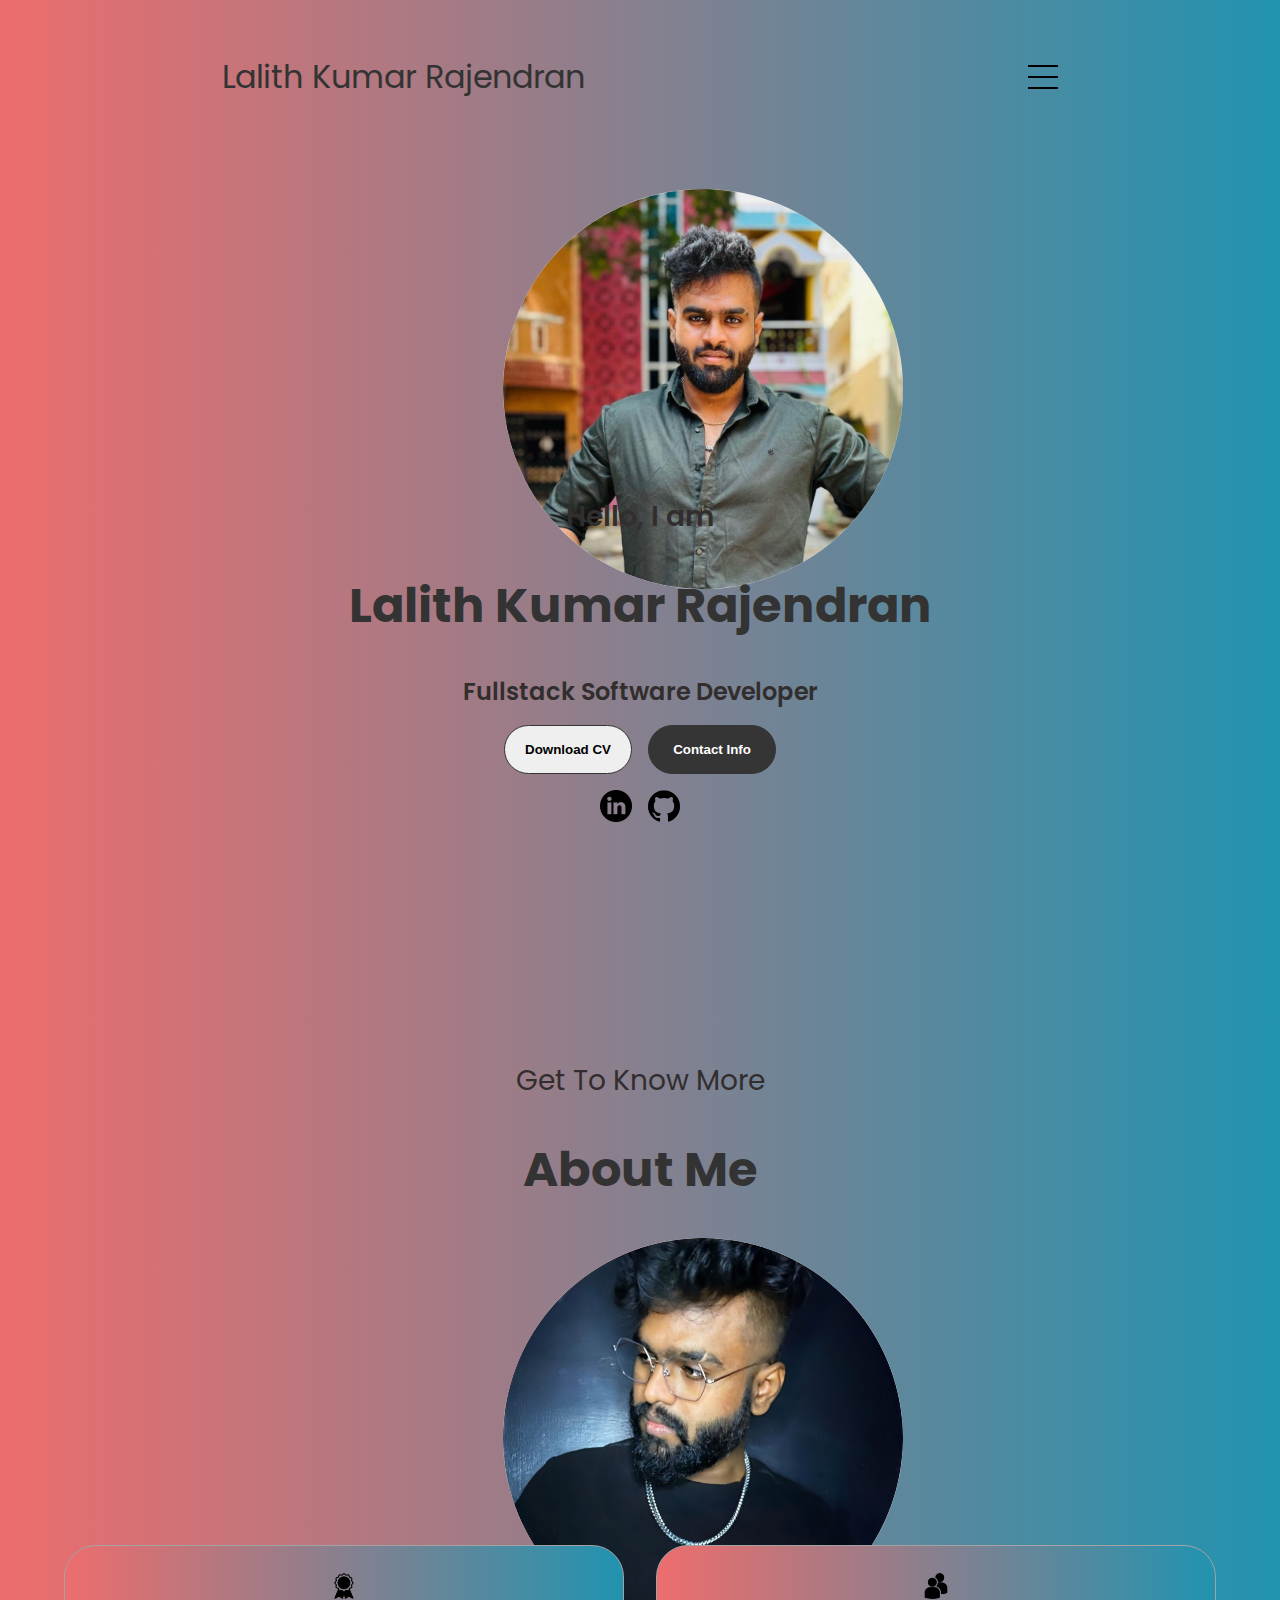
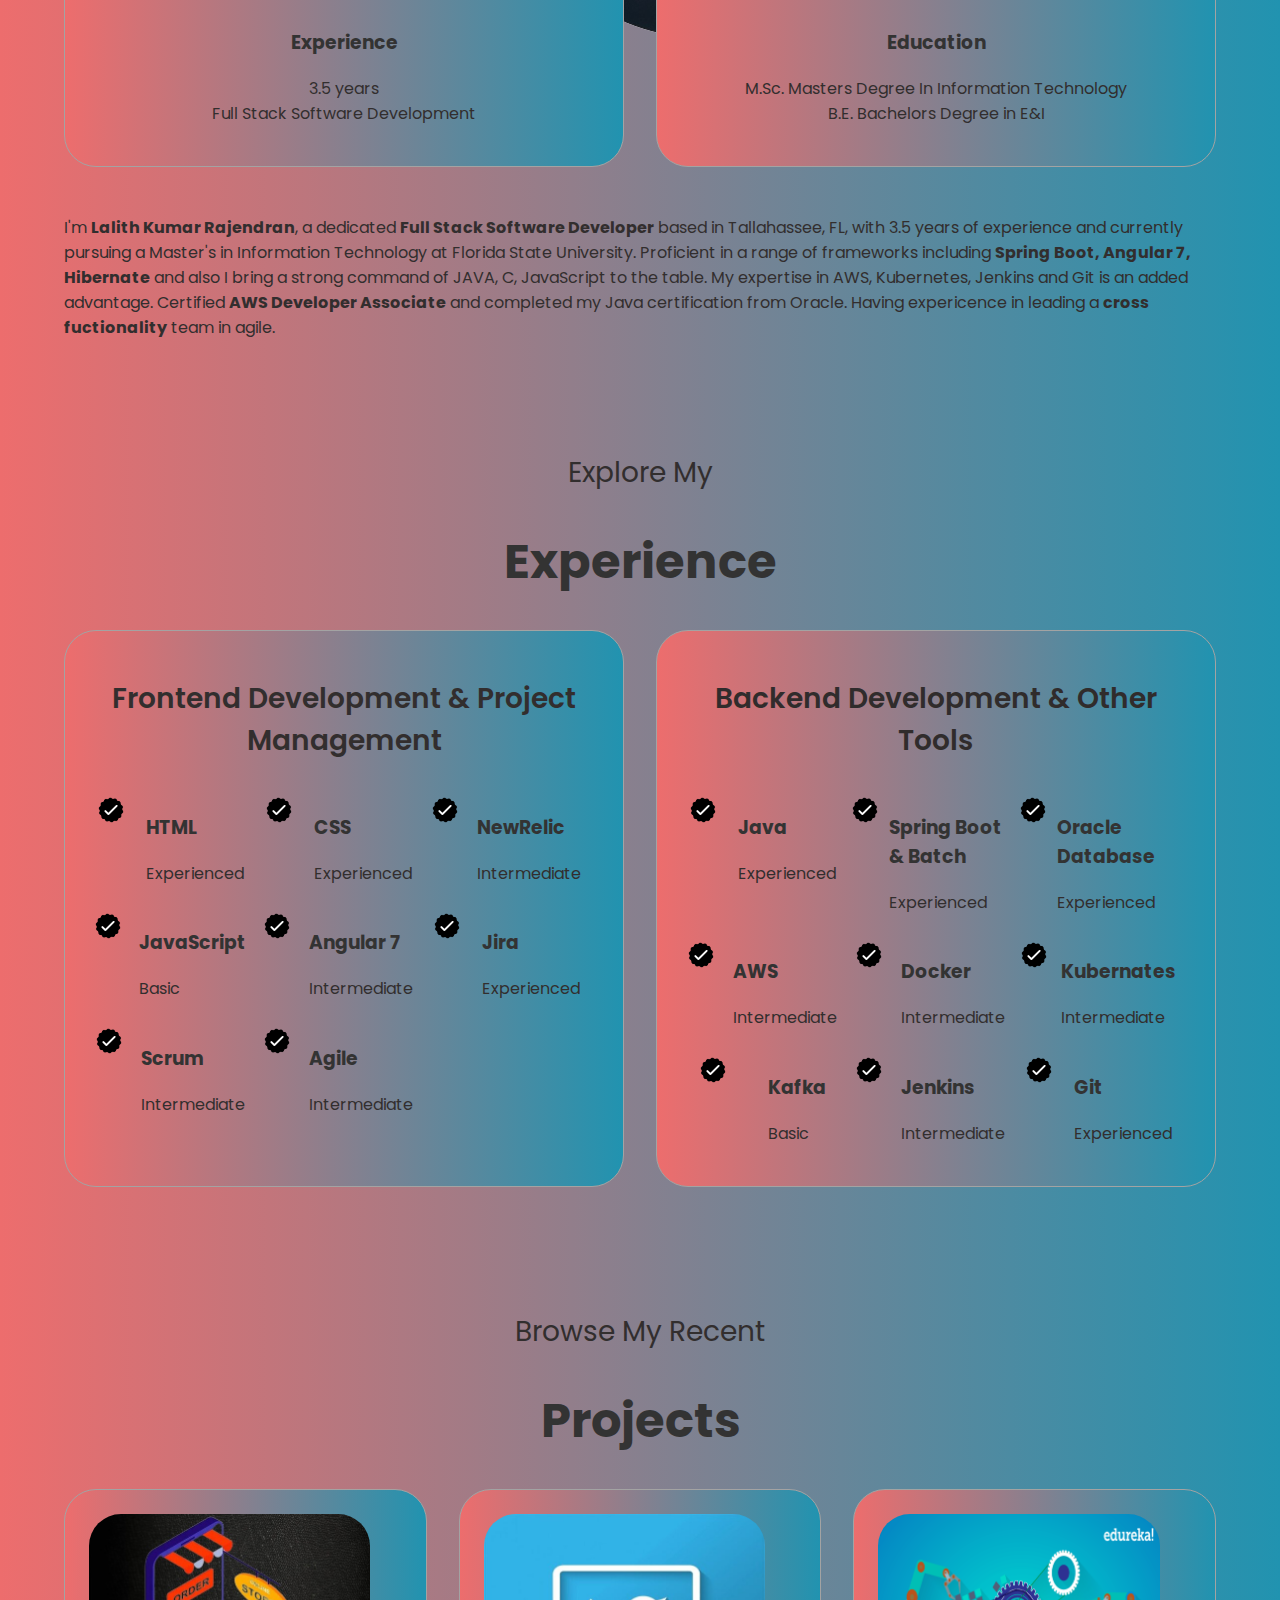
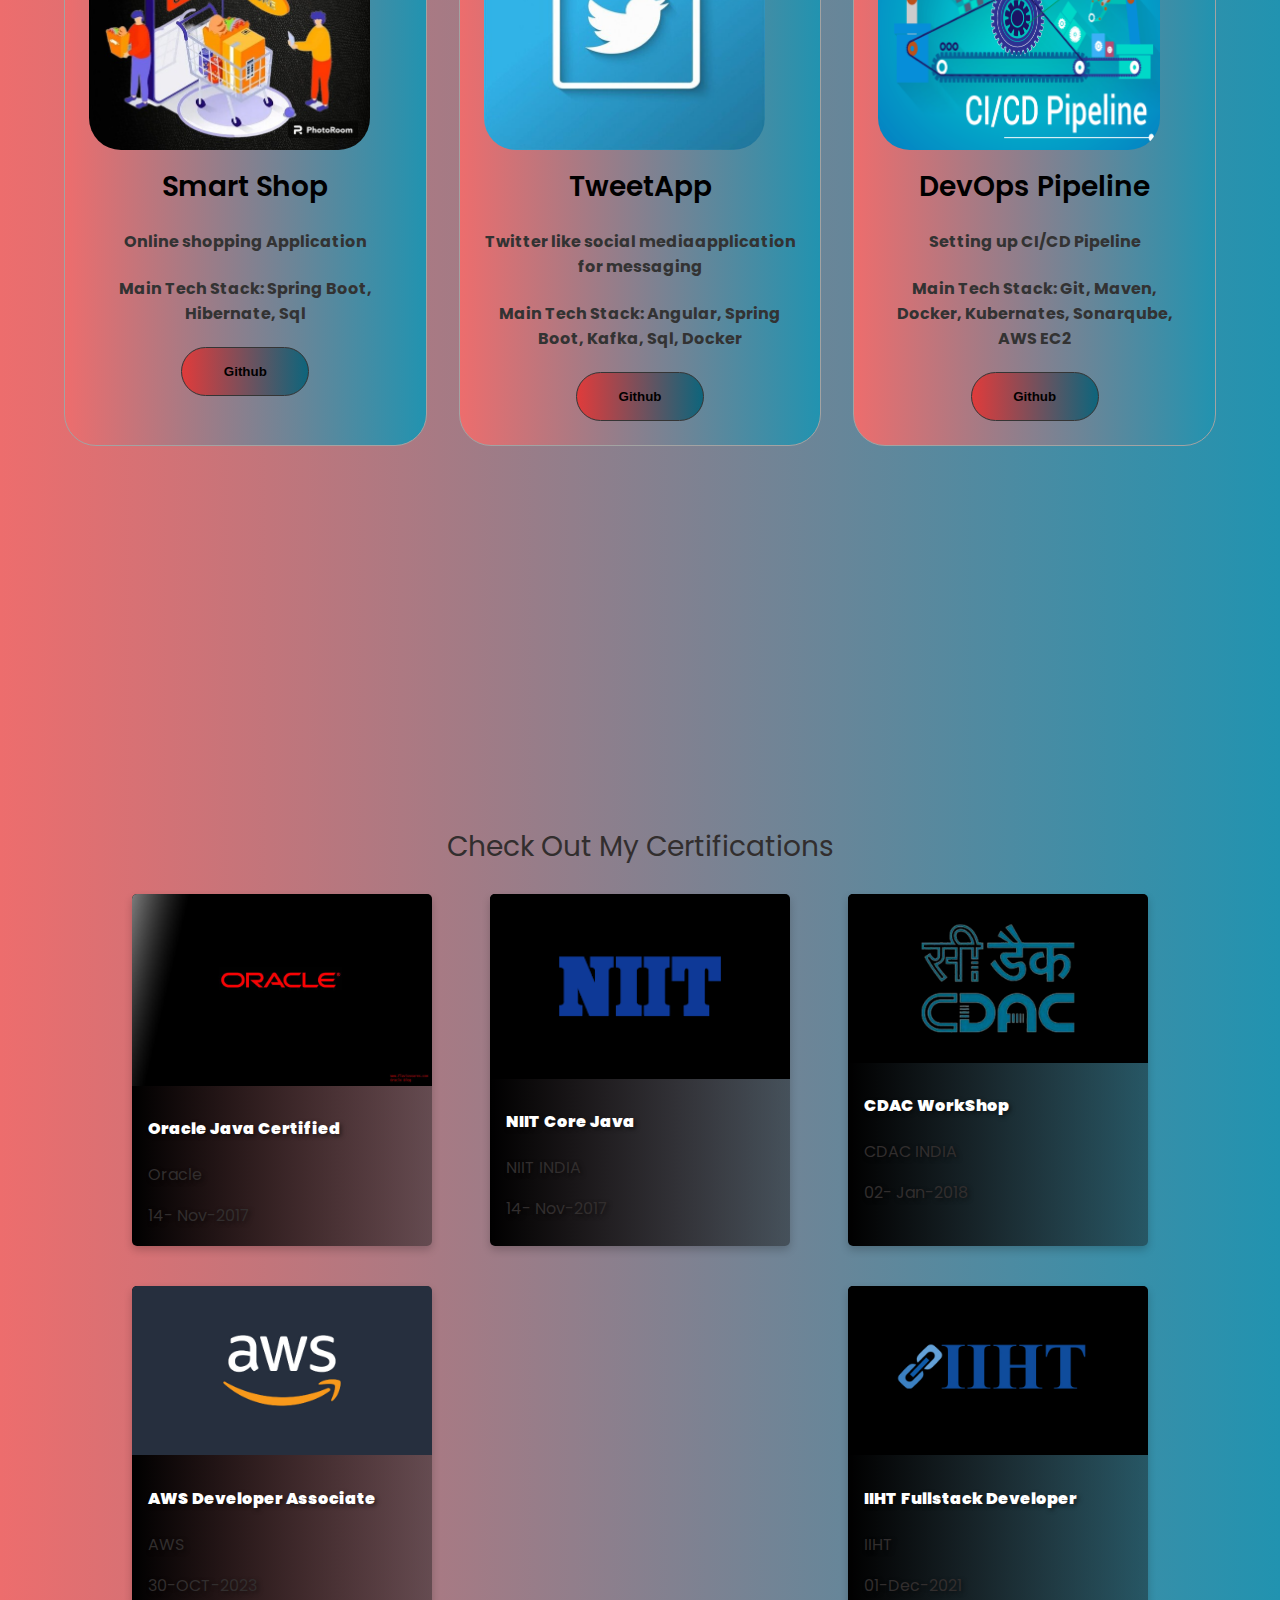
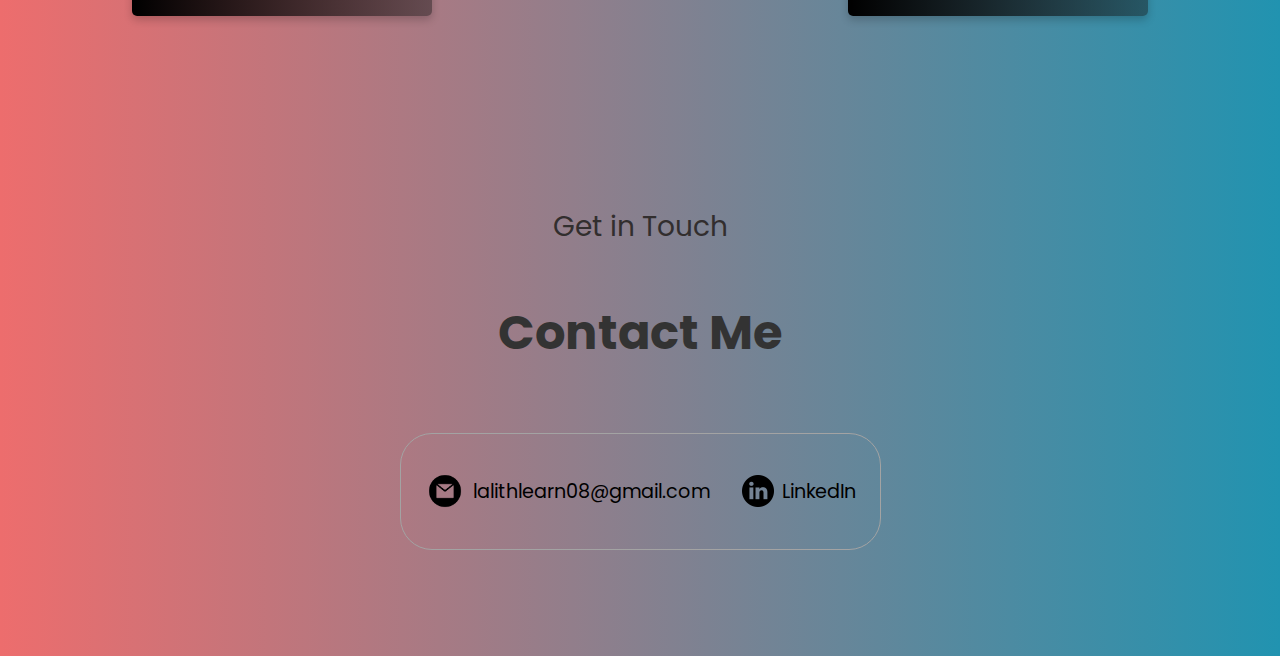
==== index.html @ b8e405c7 "first commit" ====
<!DOCTYPE html>
<html lang="en">
<head>
    <link rel="stylesheet" href="style.css">
  <meta charset="UTF-8">
  <meta name="viewport" content="width=device-width, initial-scale=1.0">
  <title>My Portfolio</title>
</head>
<body>
  <div id="loading-overlay">
    <div class="loading-spinner"></div>
    <p>Loading Portfolio...</p>
  </div>
  <nav id="desktop-nav">
    <div class="logo">Lalith Kumar Rajendran</div>
    <div>
      <ul class="nav-links">
        <li><a href="#about">About</a></li>
        <li><a href="#experience">Experience</a></li>
        <li><a href="#projects">Projects</a></li>
        <li><a href="#contact">Contact</a></li>
        <li><a href="certification.html">Certification</a></li>
      </ul>
    </div>
  </nav>
  <nav id="hamburger-nav">
    <div class="logo">Lalith Kumar Rajendran</div>
    <div class="hamburger-menu">
      <div class="hamburger-icon">
        <span></span>
        <span></span>
        <span></span>
      </div>
      <div class="menu-links">
        <li><a href="#about">About</a></li>
        <li><a href="#experience">Experience</a></li>
        <li><a href="#projects">Projects</a></li>
        <li><a href="#contact">Contact</a></li>
      </div>
    </div>
  </nav>
<section id="profile">
  <div class = "section__pic-container">
    <img class = img-circle src="./assets/lalithpic.jpg" alt = "lalith Kumar Rajendran profile"/>

  </div>
  <div class=" section__text">
    <p class ="section__text__p1"> Hello, I am</p>
    <h1 class ="title">Lalith Kumar Rajendran</h1>
    <p class ="section__text__p2"> Fullstack Software Developer</p>
    <div class= "btn-container">
      <button class = "btn btn-color-2" onclick = "window.open('./assets/LalithKumar_Rajendran_Resume.pdf')">Download CV</button>
      <button class = "btn btn-color-1" onclick = "location.href='./#contact'">Contact Info</button>
    </div>
    <div id = "social-container">
      <img src = "./assets/linkedin.png" alt = "My LinkedIn Profile" class ="icon" onclick = 
      "location.href= 'https://linkedin.com/in/lalith-kumar-rajendran-290351125'"/>
      <img src = "./assets/github.png" alt = "My GitHub Profile" class ="icon" onclick = 
      "location.href= 'https://github.com/lalith425'"/>

    </div>
  </div>
</section>
<section id="about">
  <p class="section__text__p1">Get To Know More</p>
  <h1 class="title">About Me</h1>
  <div class="section-container">
    <div class="section__pic-container">
      <img class = img-circle
        src="./assets/Lalithpictwo.jpg"
        alt="Profile picture"
        class="about-pic"
      />
    </div>
    <div class="about-details-container">
      <div class="about-containers">
        <div class="details-container">
          <img
            src="./assets/experience.png"
            alt="Experience icon"
            class="icon"
          />
          <h3>Experience</h3>
          <p>3.5 years <br />Full Stack Software Development</p>
        </div>
        <div class="details-container">
          <img
            src="./assets/education.png"
            alt="Education icon"
            class="icon"
          />
          <h3>Education</h3>
          <p>M.Sc. Masters Degree In Information Technology<br />B.E. Bachelors Degree in E&I</p>
        </div>
      </div>
      <div class="text-container">
        <p>
          I'm <b>Lalith Kumar Rajendran</b>, a dedicated <b>Full Stack Software Developer</b> based in Tallahassee, 
          FL, with 3.5 years of experience and currently pursuing a 
          Master's in Information Technology at Florida State University.
           Proficient in a range of frameworks including 
           <b>Spring Boot, Angular 7, Hibernate</b> and also I bring a strong command of JAVA, C, JavaScript to the table. 
          My expertise in AWS, Kubernetes, Jenkins and Git is an added advantage. Certified <b>AWS Developer Associate</b>
           and completed my Java certification from Oracle. Having expericence in leading a <b>cross fuctionality</b> team in agile. 
        </p>
      </div>
    </div>
  </div>
  <img
    src="./assets/arrow.png"
    alt="Arrow icon"
    class="icon arrow"
  />
</section>

<section id="experience">
  <p class="section__text__p1">Explore My</p>
  <h1 class="title">Experience</h1>
  <div class="experience-details-container">
    <div class="about-containers">
      <div class="details-container">
        <h2 class="experience-sub-title" style=" color:rgb(50, 46, 46);">Frontend Development & Project Management</h2>
        <div class="article-container">
          <article>
            <img
              src="./assets/checkmark.png"
              alt="Experience icon"
              class="icon"
            />
            <div>
              <h3>HTML</h3>
              <p>Experienced</p>
            </div>
          </article>
          <article>
            <img
              src="./assets/checkmark.png"
              alt="Experience icon"
              class="icon"
            />
            <div>
              <h3>CSS</h3>
              <p>Experienced</p>
            </div>
          </article>
          <article>
            <img
              src="./assets/checkmark.png"
              alt="Experience icon"
              class="icon"
            />
            <div>
              <h3>NewRelic</h3>
              <p>Intermediate</p>
            </div>
          </article>
          <article>
            <img
              src="./assets/checkmark.png"
              alt="Experience icon"
              class="icon"
            />
            <div>
              <h3>JavaScript</h3>
              <p>Basic</p>
            </div>
          </article>
          <article>
            <img
              src="./assets/checkmark.png"
              alt="Experience icon"
              class="icon"
            />
            <div>
              <h3>Angular 7</h3>
              <p>Intermediate</p>
            </div>
          </article>
          <article>
            <img
              src="./assets/checkmark.png"
              alt="Experience icon"
              class="icon"
            />
            <div>
              <h3>Jira</h3>
              <p>Experienced</p>
            </div>
          </article>
          <article>
            <img
              src="./assets/checkmark.png"
              alt="Experience icon"
              class="icon"
            />
            <div>
              <h3>Scrum</h3>
              <p>Intermediate</p>
            </div>
          </article>
          <article>
            <img
              src="./assets/checkmark.png"
              alt="Experience icon"
              class="icon"
            />
            <div>
              <h3>Agile</h3>
              <p>Intermediate</p>
            </div>
          </article>
        </div>
      </div>
      <div class="details-container">
        <h2 class="experience-sub-title" style="color: hsl(0, 4%, 18%)">Backend Development & Other Tools</h2>
        <div class="article-container">
          <article>
            <img
              src="./assets/checkmark.png"
              alt="Experience icon"
              class="icon"
            />
            <div>
              <h3>Java</h3>
              <p>Experienced</p>
            </div>
          </article>
          <article>
            <img
              src="./assets/checkmark.png"
              alt="Experience icon"
              class="icon"
            />
            <div>
              <h3>Spring Boot & Batch</h3>
              <p>Experienced</p>
            </div>
          </article>
          <article>
            <img
              src="./assets/checkmark.png"
              alt="Experience icon"
              class="icon"
            />
            <div>
              <h3>Oracle Database</h3>
              <p>Experienced</p>
            </div>
          </article>
          <article>
            <img
              src="./assets/checkmark.png"
              alt="Experience icon"
              class="icon"
            />
            <div>
              <h3>AWS</h3>
              <p>Intermediate</p>
            </div>
          </article>
          <article>
            <img
              src="./assets/checkmark.png"
              alt="Experience icon"
              class="icon"
            />
            <div>
              <h3>Docker</h3>
              <p>Intermediate</p>
            </div>
          </article>
          <article>
            <img
              src="./assets/checkmark.png"
              alt="Experience icon"
              class="icon"
            />
            <div>
              <h3>Kubernates</h3>
              <p>Intermediate</p>
            </div>
          </article>

          <article>
            <img
              src="./assets/checkmark.png"
              alt="Experience icon"
              class="icon"
            />
            <div>
              <h3>Kafka</h3>
              <p>Basic</p>
            </div>
          </article>

          <article>
            <img
              src="./assets/checkmark.png"
              alt="Experience icon"
              class="icon"
            />
            <div>
              <h3>Jenkins</h3>
              <p>Intermediate</p>
            </div>
          </article>
          <article>
            <img
              src="./assets/checkmark.png"
              alt="Experience icon"
              class="icon"
            />
            <div>
              <h3>Git</h3>
              <p>Experienced</p>
            </div>
          </article>
        </div>
      </div>

      
    </div>
  </div>
  <img
    src="./assets/arrow.png"
    alt="Arrow icon"
    class="icon arrow"
  />
</section>

<section id="projects">
  <p class="section__text__p1">Browse My Recent</p>
  <h1 class="title">Projects</h1>
  <div class="experience-details-container">
    <div class="about-containers">
      <div class="details-container color-container project-container">
        <div class="article-container">
          <img
            src="./assets/smartshop.jpg"
            alt="Project 1"
            class="project-img"
          />
        </div>
        <h2 class="experience-sub-title project-title">Smart Shop</h2>
        <h4>Online shopping Application</h4>
        <h4>Main Tech Stack: Spring Boot, Hibernate, Sql</h4>
        <div class="btn-container">
          <button
            class="btn btn-color-2 project-btn"
            onclick="location.href='https://github.com/lalith425/smart_shop/tree/main/smart_shop'"
          >
            Github
          </button>
  
        </div>
      </div>
      <div class="details-container color-container">
        <div class="article-container">
          <img
            src="./assets/tweetapp.jpg"
            alt="Project 2"
            class="project-img"
          />
        </div>
        <h2 class="experience-sub-title project-title">TweetApp</h2>
        <h4>Twitter like social mediaapplication for messaging</h4>
        <h4>Main Tech Stack: Angular, Spring Boot, Kafka, Sql, Docker</h4>
        <div class="btn-container">
          <button
            class="btn btn-color-2 project-btn"
            onclick="location.href='https://github.com/lalith425/tweet-app'"
          >
            Github
          </button>
        </div>
      </div>
      <div class="details-container color-container">
        <div class="article-container">
          <img
            src="./assets/Devops.png"
            alt="Project 3"
            class="project-img"
          />
        </div>
        <h2 class="experience-sub-title project-title">DevOps Pipeline</h2>
        <h4>Setting up CI/CD Pipeline</h4>
        <h4>Main Tech Stack: Git, Maven, Docker, Kubernates, Sonarqube, AWS EC2</h4>
        <div class="btn-container">
          <button
            class="btn btn-color-2 project-btn"
            onclick="location.href='https://github.com/lalith425/Devops-Pipeline'"
          >
            Github
          </button>
        </div>
      </div>
    </div>
  </div>
  <img
    src="./assets/arrow.png"
    alt="Arrow icon"
    class="icon arrow"
    
  />
<section id="certification">
  <p class="section__text__p1">Check Out My Certifications</p>
  <title>Certifications </title>
  <div class="certification-container">
    <div class="card">
        <img src="./assets/oracle.jpg" alt="Oracle Certificate">
        <div class="container">
            <h4><b>Oracle Java Certified</b></h4>
            <p>Oracle</p>
            <p>14- Nov-2017</p>
        </div>
    </div>

    <div class="card">
        <img src="./assets/NIIT.png" alt="NIIT Certificate">
        <div class="container">
            <h4><b>NIIT Core Java</b></h4>
            <p>NIIT INDIA</p>
            <p>14- Nov-2017</p>
        </div>
    </div>

    <div class="card">
        <img src="./assets/cdac.jpg" alt="CDAC Certificate">
        <div class="container">
       
          <h4><b>CDAC WorkShop</b></h4>
            <p>CDAC INDIA</p>
            <p>02- Jan-2018</p>
        </div>
    </div>


    <div class="card">
        <img src="./assets/aws.png" alt="AWS Certificate">
        <div class="container">
            <h4><b>AWS Developer Associate</b></h4>
            <p>AWS</p>
            <p>30-OCT-2023</p>
        </div>
    </div>

    <div class="card">
        <img src="./assets/iiht.jpg" alt="IIHT Certificate">
        <div class="container">
            <h4><b>IIHT Fullstack Developer</b></h4>
            <p>IIHT</p>
            <p>01-Dec-2021</p>
        </div>
    </div>
</div>

</section>

</section>
<section id="contact">
  <h1></h1>
  <p class="section__text__p1">Get in Touch</p>
  <h1 class="title">Contact Me</h1>
  <div class="contact-info-upper-container">
    <div class="contact-info-container">
      <img
        src="./assets/email.png"
        alt="Email icon"
        class="icon contact-icon email-icon"
      />
      <p><a href="mailto:examplemail@gmail.com">lalithlearn08@gmail.com</a></p>
    </div>
    <div class="contact-info-container">
      <img
        src="./assets/linkedin.png"
        alt="LinkedIn icon"
        class="icon contact-icon"
      />
      <p><a href="https://linkedin.com/in/lalith-kumar-rajendran-290351125">LinkedIn</a></p>
    </div>
  </div>
</section>
<footer>
  <nav>
    <div class="nav-links-container">
      <ul class="nav-links">
        <li><a href="#about">About</a></li>
        <li><a href="#experience">Experience</a></li>
        <li><a href="#projects">Projects</a></li>
        <li><a href="#contact">Contact</a></li>
      </ul>
    </div>
  </nav>
  <p>Copyright &#169; 2023 Lalith Kumar Rajendran. All Rights Reserved.</p>
</footer>
<script src="script.js"></script>
</body>
</html>
---- style.css ----
@import url('https://fonts.googleapis.com/css2?family=Poppins:ital,wght@0,300;0,400;0,500;0,600;1,500&display=swap');

body {
    margin:0;
    padding:0;
    font-family: 'Poppins', sans-serif;
    background: linear-gradient(to right, #ed6d6d, #2193b0); 
    color: #333; 
}

/* Loading overlay styles */
#loading-overlay {
  display: flex;
  align-items: center;
  justify-content: center;
  position: fixed;
  top: 0;
  left: 0;
  width: 100%;
  height: 100%;
  background: rgba(0, 0, 0, 0.8);
  color: white;
  font-size: 1.5rem;
  z-index: 1000;
  opacity: 0;
  visibility: hidden;
  transition: opacity 0.5s, visibility 0.5s;
}

.loading-spinner {
  border: 8px solid #fff;
  border-top: 8px solid transparent;
  border-radius: 50%;
  width: 50px;
  height: 50px;
  animation: spin 1s linear infinite;
}

@keyframes spin {
  0% { transform: rotate(0deg); }
  100% { transform: rotate(360deg); }
}

/* Fade-in animation for the loading overlay */
#loading-overlay.active {
  opacity: 1;
  visibility: visible;
}


html {
    scroll-behavior: smooth;
  }
  
  p {
    color: rgb(50, 46, 46);
  }
  
  /* TRANSITION */
  
  a,
  .btn {
    transition: all 300ms ease;
  }
  
  /* DESKTOP NAV */
  
  nav,
  .nav-links {
    display: flex;
    
  }
  
  nav {
    justify-content: space-around;
    align-items: center;
    height: 17vh;
  }
  
  .nav-links {
    gap: 2rem;
    list-style: none;
    font-size: 1.5rem;
  }
  
  a {
    color: black;
    text-decoration: none;
    text-decoration-color: white;
  }
  
  a:hover {
    color: grey;
    text-decoration: underline;
    text-underline-offset: 1rem;
    text-decoration-color: rgb(181, 181, 181);
  }
  
  .logo {
    font-size: 2rem;
  }
  
  .logo:hover {
    cursor: default;
  }
  
  /* HAMBURGER MENU */


  
  #hamburger-nav {
    display: none;
  }
  
  .hamburger-menu {
    position: relative;
    display: inline-block;
  }
  
  .hamburger-icon {
    display: flex;
    flex-direction: column;
    justify-content: space-between;
    height: 24px;
    width: 30px;
    cursor: pointer;
  }
  
  .hamburger-icon span {
    width: 100%;
    height: 2px;
    background-color: black;
    transition: all 0.3 ease-in-out;
  }
  
  .menu-links {
    position: absolute;
    top: 100%;
    right: 0;
    background-color: white;
    width: fit-content;
    max-height: 0;
    overflow: hidden;
    transition: all 0.3 ease-in-out;
  }
  
  .menu-links a {
    display: block;
    padding: 10px;
    text-align: center;
    font-size: 1.5rem;
    color: black;
    text-decoration: none;
    transition: all 0.3 ease-in-out;
  }
  
  .menu-links li {
    list-style: none;
  }
  
  .menu-links.open {
    max-height: 300px;
  }
  
  .hamburger-icon.open span:first-child {
    transform: rotate(45deg) translate(10px, 5px);
  }
  
  .hamburger-icon.open span:nth-child(2) {
    opacity: 0;
  }
  
  .hamburger-icon.open span:last-child {
    transform: rotate(-45deg) translate(10px, -5px);
  }
  
  .hamburger-icon span:first-child {
    transform: none;
  }
  
  .hamburger-icon span:first-child {
    opacity: 1;
  }
  
  .hamburger-icon span:first-child {
    transform: none;
  }

  @media screen and (max-width: 1200px) {
    #desktop-nav {
      display: none;
    }
    #hamburger-nav {
      display: flex;
    }
}


/* Section */

section{
    padding-top: 4vh;
    height: 96vh;
    margin: 0 10rem;
    box-sizing: border-box;
    min-height: fit-content;
}

.section-container{
    display: flex;
}

/* Profile Section */

#profile{
    display: flex;
    justify-content: center;
    gap: 5rem;
    height: 80vh;
}

.section__pic-container{
    display: flex;
    height: 400px;
    width: 400px;
    margin: auto 0;
}

.img-circle {
  border-radius: 50%; 
  width: 400px; 
  height: 400px; 
  object-fit: cover; 
}


.section__text{
    align-self: center;
    text-align: center;
}

.section__text p{
    font-weight: 600;
}

.section__text__p1{
    text-align: center;
}
.section__text__p1{
    font-size: 1.75rem;
    margin-bottom: 1rem;
}

.section__text__p2{
  font-size: 1.50rem;
  margin-bottom: 1rem;
}

.title{
    font-size: 3rem;
    text-align: center;

}

#social-container{
    display: flex;
    justify-content: center;
    margin-top: 1rem;
    gap:1rem
}


/* ICON */

.icon{
    cursor:pointer;
    height:2rem;
}

/* Buttons */

.btn-container{
    display: flex;
    justify-content: center;
    gap: 1rem;
}

.btn{
    font-weight: 600;
    transition: all 300ms ease;
    padding: 1rem;
    width: 8rem;
    border-radius: 2rem;
}

.btn-color-1,
.btn-color-2{
    border: rgb(53,53,53)0.1rem solid;

}

.btn-color-1:hover,
.btn-color-2:hover{
   cursor: pointer;

}


.btn-color-1,
.btn-color-2:hover{
   background: rgb(53,53,53);
   color: white;

}

.btn-color-1:hover{
    background: rgb(0.0.0);
}

.btn-color-2:hover{
    border: rgb(265, 265, 265) 0.1rem solid;
}

.btn-container{
    gap:1rem;
}


/* ABOUT SECTION */

#about {
  position: relative;
}

.about-containers {
  gap: 2rem;
  margin-bottom: 2rem;
  margin-top: 2rem;
}

.about-details-container {
  justify-content: center;
  flex-direction: column;
}

.about-containers,
.about-details-container {
  display: flex;
}

.about-pic {
  border-radius: 2rem;
}

.arrow {
  position: absolute;
  right: -5rem;
  bottom: 2.5rem;
}

.details-container {
  padding: 1.5rem;
  flex: 1;
  background: linear-gradient(to right, #ed6d6d, #2193b0); 
  border-radius: 2rem;
  border: rgb(53, 53, 53) 0.1rem solid;
  border-color: rgb(163, 163, 163);
  text-align: center;
}

.section-container {
  gap: 4rem;
  height: 80%;
}

.section__pic-container {
  height: 400px;
  width: 400px;
  margin: auto 0;
}

/* EXPERIENCE SECTION */

#experience {
  position: relative;
}

.experience-sub-title {
  color: rgb(85, 85, 85);
  font-weight: 600;
  font-size: 1.75rem;
  margin-bottom: 2rem;
}

.experience-details-container {
  display: flex;
  justify-content: center;
  flex-direction: column;
}

.article-container {
  display: flex;
  text-align: initial;
  flex-wrap: wrap;
  flex-direction: row;
  gap: 0.5rem;
  /* justify-content: space-around; */
}

article {
  display: flex;
  width: 10rem;
  justify-content: space-around;
  gap: 0.5rem;
}

article .icon {
  cursor: default;
}

@media screen and (max-width: 1300px) {
  #desktop-nav {
    display: none;
  }
  #hamburger-nav {
    display: flex;
  }
  #experience,
  .experience-details-container {
    margin-top: 2rem;
  }
  #profile,
  .section-container {
    display: block;
  }
  .arrow {
    display: none;
  }
  section,
  .section-container {
    height: fit-content;
  }
  section {
    margin: 0 5%;
  }
  .section__pic-container {
    width: 275px;
    height: 275px;
    margin: 0 auto 2rem;
  }
  .about-containers {
    margin-top: 0;
  }
}

/* PROJECTS SECTION */

#projects {
  position: relative;
  padding-top: 4em;
}

.color-container {
  border-color: rgb(163, 163, 163);
  background: linear-gradient(to right, #ed6d6d, #2193b0);    
}

.project-img {
  border-radius: 2rem;
  width: 90%;
  height: 90%;
}

.project-title {
  margin: 1rem;
  color: black;
}

.project-btn {
  color: black;
  background: linear-gradient(to right, #e03b3b, #0d657c); 
}

.project-btn:hover{
   box-shadow: 0px 0px 5px #e03b3b,
               0px 0px 30px #e03b3b,
               0px 0px 90px #e03b3b;
}

@media screen and (max-width: 1400px) {
  #profile {
    height: 83vh;
    margin-bottom: 6rem;
  }
  .about-containers {
    flex-wrap: wrap;
  }
  #contact,
  #projects {
    height: fit-content;
  }
}


/* CONTACT */

#contact {
  display: flex;
  justify-content: center;
  flex-direction: column;
  height: 70vh;
}

.contact-info-upper-container {
  display: flex;
  justify-content: center;
  border-radius: 2rem;
  border: rgb(53, 53, 53) 0.1rem solid;
  border-color: rgb(163, 163, 163);
  background: (250, 250, 250);
  margin: 2rem auto;
  padding: 0.5rem;
}

.contact-info-container {
  display: flex;
  align-items: center;
  justify-content: center;
  gap: 0.5rem;
  margin: 1rem;
}

.contact-info-container p {
  font-size: larger;
}

.contact-icon {
  cursor: default;
}

.email-icon {
  height: 2.5rem;
}

/* FOOTER SECTION */

footer {
  height: 26vh;
  margin: 0 1rem;
  position: fixed;
}

footer p {
  text-align: center;
}

/* Certification*/
#certification {
  position: relative;
  padding-top: 20em;
}

.certification-container {
  display: flex;
  flex-wrap: wrap;
  justify-content: space-between; /* This will space out the cards evenly */
  gap: 20px; /* Adds space between cards */
}

.card {
  background: linear-gradient(to right, #000000, #14141474);
  box-shadow: 0 4px 8px 0 rgba(0,0,0,0.2);
  transition: 0.3s;
  width: 300px;
  margin: 10px;
  border-radius: 5px;
}

.card img {
  width: 100%;
  border-radius: 5px 5px 0 0;
}

.card .container {
  padding: 2px 16px;
  color: #ffffff;
  text-shadow: 2px 2px 4px rgba(0, 0, 0, 0.5); 
}

.card:hover {
  box-shadow: 0 8px 16px 0 rgba(0,0,0,0.3);
}

.container {
  padding: 10px;
}


@media screen and (max-width: 600px) {
  #contact,
  footer {
    height: 40vh;
  }
  #profile {
    height: 83vh;
    margin-bottom: 0;
  }
  article {
    font-size: 1rem;
  }
  footer nav {
    height: fit-content;
    margin-bottom: 2rem;
  }
  .about-containers,
  .contact-info-upper-container,
  .btn-container {
    flex-wrap: wrap;
  }
  .contact-info-container {
    margin: 0;
  }
  .contact-info-container p,
  .nav-links li a {
    font-size: 1rem;
  }
  .experience-sub-title {
    font-size: 1.25rem;
  }
  .logo {
    font-size: 1.5rem;
  }
  .nav-links {
    flex-direction: column;
    gap: 0.5rem;
    text-align: center;
  }
  .section__pic-container {
    width: auto;
    height: 46vw;
    justify-content: center;
  }
  .section__text__p2 {
    font-size: 1.25rem;
  }
  .title {
    font-size: 2rem;
  }
  .text-container {
    text-align: justify;
  }
}
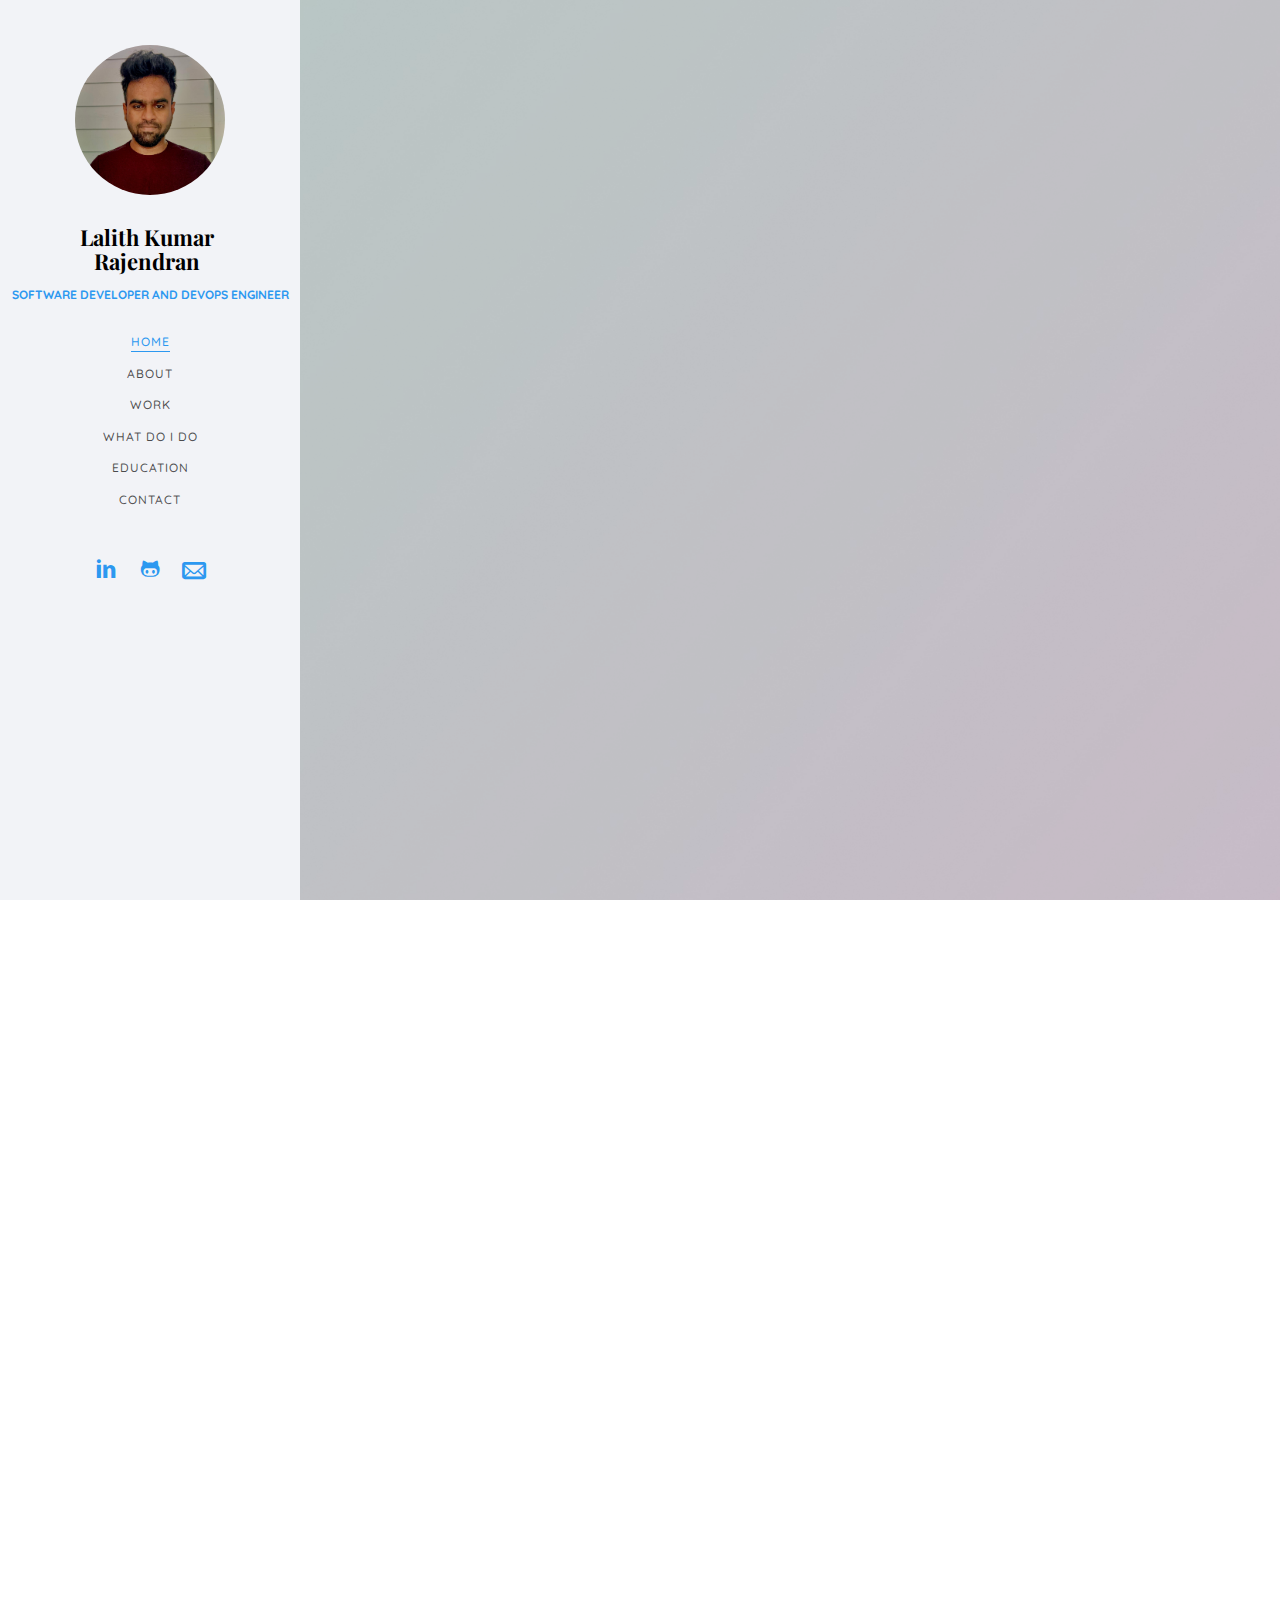
==== commit 0840f50f: "change" ====
--- a/index.html
+++ b/index.html
@@ -1,499 +1,961 @@
-
-<!DOCTYPE html>
-<html lang="en">
+<!DOCTYPE HTML>
+<html>
+
 <head>
-    <link rel="stylesheet" href="style.css">
-  <meta charset="UTF-8">
-  <meta name="viewport" content="width=device-width, initial-scale=1.0">
-  <title>My Portfolio</title>
+	<!-- Global site tag (gtag.js) - Google Analytics -->
+	<script async src="https://www.googletagmanager.com/gtag/js?id=UA-96989482-1"></script>
+	<script>
+	window.dataLayer = window.dataLayer || [];
+	function gtag(){dataLayer.push(arguments);}
+	gtag('js', new Date());
+
+	gtag('config', 'UA-96989482-1');
+	</script>
+
+
+	<meta charset="utf-8">
+	<meta http-equiv="X-UA-Compatible" content="IE=edge">
+	<title>Portfolio</title>
+	<meta name="viewport" content="width=device-width, initial-scale=1">
+	<meta name="description" content="Portfolio" />
+	<meta name="keywords" content="portfolio resume" />
+	<meta name="author" content="Pavan Swaroop Lebakula" />
+
+	<!-- Place favicon.ico and apple-touch-icon.png in the root directory -->
+	<link rel="shortcut icon" href="favicon.ico">
+
+	<!-- Google Fonts -->
+	<link href="https://fonts.googleapis.com/css?family=Quicksand:300,400,500,700" rel="stylesheet">
+	<link href="https://fonts.googleapis.com/css?family=Playfair+Display:400,400i,700" rel="stylesheet">
+
+	<!-- Animate.css -->
+	<link rel="stylesheet" href="css/animate.css">
+	<!-- Icomoon Icon Fonts-->
+	<link rel="stylesheet" href="css/icomoon.css">
+	<!-- Bootstrap  -->
+	<link rel="stylesheet" href="css/bootstrap.css">
+	<!-- Flexslider  -->
+	<link rel="stylesheet" href="css/flexslider.css">
+	<!-- Owl Carousel -->
+	<link rel="stylesheet" href="css/owl.carousel.min.css">
+	<link rel="stylesheet" href="css/owl.theme.default.min.css">
+	<!-- Theme style  -->
+	<link rel="stylesheet" href="css/style.css">
+	<!-- Modernizr JS -->
+	<script src="js/modernizr-2.6.2.min.js"></script>
+	<!-- FOR IE9 below -->
+	<!--[if lt IE 9]>
+	<script src="js/respond.min.js"></script>
+	<![endif]-->
+
 </head>
+
 <body>
-  <div id="loading-overlay">
-    <div class="loading-spinner"></div>
-    <p>Loading Portfolio...</p>
-  </div>
-  <nav id="desktop-nav">
-    <div class="logo">Lalith Kumar Rajendran</div>
-    <div>
-      <ul class="nav-links">
-        <li><a href="#about">About</a></li>
-        <li><a href="#experience">Experience</a></li>
-        <li><a href="#projects">Projects</a></li>
-        <li><a href="#contact">Contact</a></li>
-        <li><a href="certification.html">Certification</a></li>
-      </ul>
-    </div>
-  </nav>
-  <nav id="hamburger-nav">
-    <div class="logo">Lalith Kumar Rajendran</div>
-    <div class="hamburger-menu">
-      <div class="hamburger-icon">
-        <span></span>
-        <span></span>
-        <span></span>
-      </div>
-      <div class="menu-links">
-        <li><a href="#about">About</a></li>
-        <li><a href="#experience">Experience</a></li>
-        <li><a href="#projects">Projects</a></li>
-        <li><a href="#contact">Contact</a></li>
-      </div>
-    </div>
-  </nav>
-<section id="profile">
-  <div class = "section__pic-container">
-    <img class = img-circle src="./assets/lalithpic.jpg" alt = "lalith Kumar Rajendran profile"/>
-
-  </div>
-  <div class=" section__text">
-    <p class ="section__text__p1"> Hello, I am</p>
-    <h1 class ="title">Lalith Kumar Rajendran</h1>
-    <p class ="section__text__p2"> Fullstack Software Developer</p>
-    <div class= "btn-container">
-      <button class = "btn btn-color-2" onclick = "window.open('./assets/LalithKumar_Rajendran_Resume.pdf')">Download CV</button>
-      <button class = "btn btn-color-1" onclick = "location.href='./#contact'">Contact Info</button>
-    </div>
-    <div id = "social-container">
-      <img src = "./assets/linkedin.png" alt = "My LinkedIn Profile" class ="icon" onclick = 
-      "location.href= 'https://linkedin.com/in/lalith-kumar-rajendran-290351125'"/>
-      <img src = "./assets/github.png" alt = "My GitHub Profile" class ="icon" onclick = 
-      "location.href= 'https://github.com/lalith425'"/>
-
-    </div>
-  </div>
-</section>
-<section id="about">
-  <p class="section__text__p1">Get To Know More</p>
-  <h1 class="title">About Me</h1>
-  <div class="section-container">
-    <div class="section__pic-container">
-      <img class = img-circle
-        src="./assets/Lalithpictwo.jpg"
-        alt="Profile picture"
-        class="about-pic"
-      />
-    </div>
-    <div class="about-details-container">
-      <div class="about-containers">
-        <div class="details-container">
-          <img
-            src="./assets/experience.png"
-            alt="Experience icon"
-            class="icon"
-          />
-          <h3>Experience</h3>
-          <p>3.5 years <br />Full Stack Software Development</p>
-        </div>
-        <div class="details-container">
-          <img
-            src="./assets/education.png"
-            alt="Education icon"
-            class="icon"
-          />
-          <h3>Education</h3>
-          <p>M.Sc. Masters Degree In Information Technology<br />B.E. Bachelors Degree in E&I</p>
-        </div>
-      </div>
-      <div class="text-container">
-        <p>
-          I'm <b>Lalith Kumar Rajendran</b>, a dedicated <b>Full Stack Software Developer</b> based in Tallahassee, 
-          FL, with 3.5 years of experience and currently pursuing a 
-          Master's in Information Technology at Florida State University.
-           Proficient in a range of frameworks including 
-           <b>Spring Boot, Angular 7, Hibernate</b> and also I bring a strong command of JAVA, C, JavaScript to the table. 
-          My expertise in AWS, Kubernetes, Jenkins and Git is an added advantage. Certified <b>AWS Developer Associate</b>
-           and completed my Java certification from Oracle. Having expericence in leading a <b>cross fuctionality</b> team in agile. 
-        </p>
-      </div>
-    </div>
-  </div>
-  <img
-    src="./assets/arrow.png"
-    alt="Arrow icon"
-    class="icon arrow"
-  />
-</section>
-
-<section id="experience">
-  <p class="section__text__p1">Explore My</p>
-  <h1 class="title">Experience</h1>
-  <div class="experience-details-container">
-    <div class="about-containers">
-      <div class="details-container">
-        <h2 class="experience-sub-title" style=" color:rgb(50, 46, 46);">Frontend Development & Project Management</h2>
-        <div class="article-container">
-          <article>
-            <img
-              src="./assets/checkmark.png"
-              alt="Experience icon"
-              class="icon"
-            />
-            <div>
-              <h3>HTML</h3>
-              <p>Experienced</p>
-            </div>
-          </article>
-          <article>
-            <img
-              src="./assets/checkmark.png"
-              alt="Experience icon"
-              class="icon"
-            />
-            <div>
-              <h3>CSS</h3>
-              <p>Experienced</p>
-            </div>
-          </article>
-          <article>
-            <img
-              src="./assets/checkmark.png"
-              alt="Experience icon"
-              class="icon"
-            />
-            <div>
-              <h3>NewRelic</h3>
-              <p>Intermediate</p>
-            </div>
-          </article>
-          <article>
-            <img
-              src="./assets/checkmark.png"
-              alt="Experience icon"
-              class="icon"
-            />
-            <div>
-              <h3>JavaScript</h3>
-              <p>Basic</p>
-            </div>
-          </article>
-          <article>
-            <img
-              src="./assets/checkmark.png"
-              alt="Experience icon"
-              class="icon"
-            />
-            <div>
-              <h3>Angular 7</h3>
-              <p>Intermediate</p>
-            </div>
-          </article>
-          <article>
-            <img
-              src="./assets/checkmark.png"
-              alt="Experience icon"
-              class="icon"
-            />
-            <div>
-              <h3>Jira</h3>
-              <p>Experienced</p>
-            </div>
-          </article>
-          <article>
-            <img
-              src="./assets/checkmark.png"
-              alt="Experience icon"
-              class="icon"
-            />
-            <div>
-              <h3>Scrum</h3>
-              <p>Intermediate</p>
-            </div>
-          </article>
-          <article>
-            <img
-              src="./assets/checkmark.png"
-              alt="Experience icon"
-              class="icon"
-            />
-            <div>
-              <h3>Agile</h3>
-              <p>Intermediate</p>
-            </div>
-          </article>
-        </div>
-      </div>
-      <div class="details-container">
-        <h2 class="experience-sub-title" style="color: hsl(0, 4%, 18%)">Backend Development & Other Tools</h2>
-        <div class="article-container">
-          <article>
-            <img
-              src="./assets/checkmark.png"
-              alt="Experience icon"
-              class="icon"
-            />
-            <div>
-              <h3>Java</h3>
-              <p>Experienced</p>
-            </div>
-          </article>
-          <article>
-            <img
-              src="./assets/checkmark.png"
-              alt="Experience icon"
-              class="icon"
-            />
-            <div>
-              <h3>Spring Boot & Batch</h3>
-              <p>Experienced</p>
-            </div>
-          </article>
-          <article>
-            <img
-              src="./assets/checkmark.png"
-              alt="Experience icon"
-              class="icon"
-            />
-            <div>
-              <h3>Oracle Database</h3>
-              <p>Experienced</p>
-            </div>
-          </article>
-          <article>
-            <img
-              src="./assets/checkmark.png"
-              alt="Experience icon"
-              class="icon"
-            />
-            <div>
-              <h3>AWS</h3>
-              <p>Intermediate</p>
-            </div>
-          </article>
-          <article>
-            <img
-              src="./assets/checkmark.png"
-              alt="Experience icon"
-              class="icon"
-            />
-            <div>
-              <h3>Docker</h3>
-              <p>Intermediate</p>
-            </div>
-          </article>
-          <article>
-            <img
-              src="./assets/checkmark.png"
-              alt="Experience icon"
-              class="icon"
-            />
-            <div>
-              <h3>Kubernates</h3>
-              <p>Intermediate</p>
-            </div>
-          </article>
-
-          <article>
-            <img
-              src="./assets/checkmark.png"
-              alt="Experience icon"
-              class="icon"
-            />
-            <div>
-              <h3>Kafka</h3>
-              <p>Basic</p>
-            </div>
-          </article>
-
-          <article>
-            <img
-              src="./assets/checkmark.png"
-              alt="Experience icon"
-              class="icon"
-            />
-            <div>
-              <h3>Jenkins</h3>
-              <p>Intermediate</p>
-            </div>
-          </article>
-          <article>
-            <img
-              src="./assets/checkmark.png"
-              alt="Experience icon"
-              class="icon"
-            />
-            <div>
-              <h3>Git</h3>
-              <p>Experienced</p>
-            </div>
-          </article>
-        </div>
-      </div>
-
-      
-    </div>
-  </div>
-  <img
-    src="./assets/arrow.png"
-    alt="Arrow icon"
-    class="icon arrow"
-  />
-</section>
-
-<section id="projects">
-  <p class="section__text__p1">Browse My Recent</p>
-  <h1 class="title">Projects</h1>
-  <div class="experience-details-container">
-    <div class="about-containers">
-      <div class="details-container color-container project-container">
-        <div class="article-container">
-          <img
-            src="./assets/smartshop.jpg"
-            alt="Project 1"
-            class="project-img"
-          />
-        </div>
-        <h2 class="experience-sub-title project-title">Smart Shop</h2>
-        <h4>Online shopping Application</h4>
-        <h4>Main Tech Stack: Spring Boot, Hibernate, Sql</h4>
-        <div class="btn-container">
-          <button
-            class="btn btn-color-2 project-btn"
-            onclick="location.href='https://github.com/lalith425/smart_shop/tree/main/smart_shop'"
-          >
-            Github
-          </button>
-  
-        </div>
-      </div>
-      <div class="details-container color-container">
-        <div class="article-container">
-          <img
-            src="./assets/tweetapp.jpg"
-            alt="Project 2"
-            class="project-img"
-          />
-        </div>
-        <h2 class="experience-sub-title project-title">TweetApp</h2>
-        <h4>Twitter like social mediaapplication for messaging</h4>
-        <h4>Main Tech Stack: Angular, Spring Boot, Kafka, Sql, Docker</h4>
-        <div class="btn-container">
-          <button
-            class="btn btn-color-2 project-btn"
-            onclick="location.href='https://github.com/lalith425/tweet-app'"
-          >
-            Github
-          </button>
-        </div>
-      </div>
-      <div class="details-container color-container">
-        <div class="article-container">
-          <img
-            src="./assets/Devops.png"
-            alt="Project 3"
-            class="project-img"
-          />
-        </div>
-        <h2 class="experience-sub-title project-title">DevOps Pipeline</h2>
-        <h4>Setting up CI/CD Pipeline</h4>
-        <h4>Main Tech Stack: Git, Maven, Docker, Kubernates, Sonarqube, AWS EC2</h4>
-        <div class="btn-container">
-          <button
-            class="btn btn-color-2 project-btn"
-            onclick="location.href='https://github.com/lalith425/Devops-Pipeline'"
-          >
-            Github
-          </button>
-        </div>
-      </div>
-    </div>
-  </div>
-  <img
-    src="./assets/arrow.png"
-    alt="Arrow icon"
-    class="icon arrow"
-    
-  />
-<section id="certification">
-  <p class="section__text__p1">Check Out My Certifications</p>
-  <title>Certifications </title>
-  <div class="certification-container">
-    <div class="card">
-        <img src="./assets/oracle.jpg" alt="Oracle Certificate">
-        <div class="container">
-            <h4><b>Oracle Java Certified</b></h4>
-            <p>Oracle</p>
-            <p>14- Nov-2017</p>
-        </div>
-    </div>
-
-    <div class="card">
-        <img src="./assets/NIIT.png" alt="NIIT Certificate">
-        <div class="container">
-            <h4><b>NIIT Core Java</b></h4>
-            <p>NIIT INDIA</p>
-            <p>14- Nov-2017</p>
-        </div>
-    </div>
-
-    <div class="card">
-        <img src="./assets/cdac.jpg" alt="CDAC Certificate">
-        <div class="container">
-       
-          <h4><b>CDAC WorkShop</b></h4>
-            <p>CDAC INDIA</p>
-            <p>02- Jan-2018</p>
-        </div>
-    </div>
-
-
-    <div class="card">
-        <img src="./assets/aws.png" alt="AWS Certificate">
-        <div class="container">
-            <h4><b>AWS Developer Associate</b></h4>
-            <p>AWS</p>
-            <p>30-OCT-2023</p>
-        </div>
-    </div>
-
-    <div class="card">
-        <img src="./assets/iiht.jpg" alt="IIHT Certificate">
-        <div class="container">
-            <h4><b>IIHT Fullstack Developer</b></h4>
-            <p>IIHT</p>
-            <p>01-Dec-2021</p>
-        </div>
-    </div>
-</div>
-
-</section>
-
-</section>
-<section id="contact">
-  <h1></h1>
-  <p class="section__text__p1">Get in Touch</p>
-  <h1 class="title">Contact Me</h1>
-  <div class="contact-info-upper-container">
-    <div class="contact-info-container">
-      <img
-        src="./assets/email.png"
-        alt="Email icon"
-        class="icon contact-icon email-icon"
-      />
-      <p><a href="mailto:examplemail@gmail.com">lalithlearn08@gmail.com</a></p>
-    </div>
-    <div class="contact-info-container">
-      <img
-        src="./assets/linkedin.png"
-        alt="LinkedIn icon"
-        class="icon contact-icon"
-      />
-      <p><a href="https://linkedin.com/in/lalith-kumar-rajendran-290351125">LinkedIn</a></p>
-    </div>
-  </div>
-</section>
-<footer>
-  <nav>
-    <div class="nav-links-container">
-      <ul class="nav-links">
-        <li><a href="#about">About</a></li>
-        <li><a href="#experience">Experience</a></li>
-        <li><a href="#projects">Projects</a></li>
-        <li><a href="#contact">Contact</a></li>
-      </ul>
-    </div>
-  </nav>
-  <p>Copyright &#169; 2023 Lalith Kumar Rajendran. All Rights Reserved.</p>
-</footer>
-<script src="script.js"></script>
+	<div id="colorlib-page">
+		<div class="container-wrap">
+			<!-- Navbar Toggle Button -->
+			<a href="#" class="js-colorlib-nav-toggle colorlib-nav-toggle" data-toggle="collapse" data-target="#navbar"
+				aria-expanded="false" aria-controls="navbar"><i></i></a>
+
+			<!-- Left navbar -->
+			<aside id="colorlib-aside" role="complementary" class="border js-fullheight">
+				<div class="text-center">
+					<div class="author-img" style="background-image: url(images/la.jpeg);"></div>
+					<h1 id="colorlib-logo"><a href="index.html">Lalith Kumar <br> Rajendran</a></h1>
+					<span class="position"><a href="#"><b>Software Developer and DevOps Engineer</a></span>
+				</div>
+				<!-- Navbar Items -->
+				<nav id="colorlib-main-menu" role="navigation" class="navbar">
+					<div id="navbar" class="collapse">
+						<ul>
+							<li class="active"><a href="#" data-nav-section="home">Home</a></li>
+							<li><a href="#" data-nav-section="about">About</a></li>
+							<li><a href="#" data-nav-section="work">Work</a></li>
+							<li><a href="#" data-nav-section="services">What Do I Do</a></li>
+							<!-- <li><a href="#" data-nav-section="skills">Skills</a></li> -->
+							<li><a href="#" data-nav-section="education">Education</a></li>
+							<!-- <li><a href="#" data-nav-section="experience">Experience</a></li> -->
+
+							<!-- <li><a href="blog/index.html" data-nav-section="blog">Blog</a></li> -->
+							<li><a href="#" data-nav-section="contact">Contact</a></li>
+						</ul>
+					</div>
+				</nav>
+				<!-- Navbar Footer -->
+				<div class="colorlib-footer">
+					<ul>
+						<li><a href="https://www.linkedin.com/in/lalith-kumar-rajendran-fullstack-software-developer" target="_blank" title="LinkedIn"><i
+									class="icon-social-linkedin"></i></a></li>
+						<li><a href="https://github.com/lalith425" target="_blank" title="GitHub"><i
+									class="icon-social-github"></i></a>
+						</li>
+						<li><a href="mailto:lalithlearn08@gmail.com.com" title="Email"><i class="icon-mail"></i></a>
+						</li>
+					</ul>
+				</div>
+			</aside>
+
+			<div id="colorlib-main">
+				<section id="colorlib-hero" class="js-fullheight" data-section="home">
+					<div class="flexslider js-fullheight">
+						<ul class="slides">
+							<li style="background-image: url(images/background.png);">
+								<div class="overlay"></div>
+								<div class="container-fluid transparent-overlay">
+									<div class="row">
+										<div
+											class="col-md-6 col-md-offset-3 col-md-pull-3 col-sm-12 col-xs-12 js-fullheight slider-text">
+											<div class="slider-text-inner js-fullheight">
+												
+												<div class="desc">
+													<h1>Hi! <br>I'm Lalith Kumar Rajendran.</h1>
+													<h2>I am a <span class="typed-words"></span></h2>
+													<p><a href="images/file/Lalith_Kumar__Resume.pdf" target="_blank" download class="btn btn-primary btn-learn">Download CV <i class="icon-download4"></i></a></p>
+													<canvas id="canvas"></canvas>
+												</div>
+											</div>
+										</div>
+									</div>
+								</div>
+							</li>
+						</ul>
+					</div>
+				</section>
+
+				<section class="colorlib-about" data-section="about">
+					<div class="colorlib-narrow-content">
+						<div class="row">
+							<div class="col-md-12">
+								<div class="row row-bottom-padded-sm animate-box" data-animate-effect="fadeInLeft">
+									<div class="col-md-12">
+										<div class="about-desc">
+											<span class="heading-meta">About</span>
+											<h2 class="colorlib-heading">Who Am I?</h2>
+											<p>Hey there! I’m Lalith Kumar Rajendran, a Software Engineer with a knack for turning complex challenges into seamless solutions, and yes—I actually enjoy it! With 4 years of hands-on experience, I’ve delved deep into backend development, scalable microservices, and DevOps. My journey began at Cognizant, where I played a key role in modernizing 7-Eleven’s order processing system, turning it into a high-performing and scalable, microservices-based architecture. That’s where I got my thrill for optimization—whether it was reducing server load or ensuring smooth data integration.
+
+												Then came my internship at Rivian, where I shifted gears to the world of automation and cloud infrastructure. From automating CI/CD pipelines to improving system observability with Prometheus and Grafana, I got my hands dirty in making sure everything runs like a well-oiled machine. I love digging into problems and streamlining processes so they just work kind of like those satisfying moments when all the pieces of a puzzle finally click together.
+												
+
+												<h2 class="colorlib-heading">What drives me? </h2>
+												Building scalable systems that don’t just solve today’s problems but anticipate tomorrow’s. I’m always excited to take on challenges where technology can make life easier for users and businesses alike. What demotivates me? Stagnation—I'm all about continuous learning and pushing the envelope.
+												
+												I believe in teamwork, and collaboration isn’t just a buzzword for me. I thrive on it, whether it's collaborating with cross-functional teams or mentoring peers. At the end of the day, what keeps me going is knowing that I can make an impact by not just solving problems, but creating solutions that last. Let’s build something awesome together!</p>
+										</div>
+									</div>
+								</div>
+
+
+
+
+								<div class="ro justify-content-center">
+									<div class="col-md-6 animate-box" data-animate-effect="fadeInBottom">
+										<div class="ser color-4">
+											<img src="images/riv.png" alt="Rivian" class="card-image">
+											<h3>Software Engineer Intern : DevOps</h3>
+											<p><strong>Rivian</strong><br> Palo Alto, CA | May 2024 – August 2024</p>
+											<div class="skills-badge">
+												<span class="badge">ArgoCD</span>
+												<span class="badge">AWS EKS</span>
+												<span class="badge">AWS EC2</span>
+												<span class="badge">Prometheus</span>
+												<span class="badge">Tempo</span>
+												<span class="badge">Grafana</span>
+												<span class="badge">GitOps</span>
+												<span class="badge">Helm</span>
+												<span class="badge">CD</span>
+												<span class="badge">Kubernetes CRD</span>
+											</div>
+											<span class="dropdown-icon">▼</span>
+											<div class="det">
+												<ul>
+													<li>Developed scalable observability stack</li>
+													<li>Enhanced visibility by 80% for developers</li>
+													<li>Integrated observability with Rivian's Backend Services</li>
+													<li>Automated deployments via GitOps & Argo CD</li>
+													<li>Created custom Helm chart for deployment</li>
+													
+												</ul>
+											</div>
+										</div>
+									</div>
+								
+									<div class="col-md-6 animate-box" data-animate-effect="fadeInRight">
+										<div class="ser color-1">
+											<img src="images/cognizant.jpg" alt="Cognizant" class="card-image">
+											<h3>Software Engineer</h3>
+											<p><strong>Cognizant Technology Solutions</strong><br> July 2020 – December 2022</p>
+
+											<div class="skills-badge">
+
+												<span class="badge">Leadership</span>
+												<span class="badge">Agile</span>
+												<span class="badge">Jira</span>
+												<span class="badge">Code Reviews</span>
+												<span class="badge">System Design</span>
+												<span class="badge">DBMS Optimization</span>
+												<span class="badge">Indexing</span>
+												<span class="badge">Troubleshooting</span>
+												<span class="badge">Debugging</span>
+												<span class="badge">Production Support</span>
+												<span class="badge">Alerting Framework</span>
+												
+											</div>
+
+											<span class="dropdown-icon">▼</span>
+											<div class="det">
+												<ul>
+													
+													<li>Integrated Kafka for real-time streaming</li>
+													<li>Software design and architectural improvements</li>
+													<li>Agile methodology for streamlined processes</li>
+													<li>Implemented DB indexing and query optimization</li>
+													<li>Trained juniors and led hypercare support</li>
+													<li>Handled troubleshooting and issue resolution</li>
+													<li>Conducted thorough code reviews</li>
+												
+														</ul>
+											</div>
+										</div>
+									</div>
+								
+									<div class="col-md-6 animate-box" data-animate-effect="fadeInTop">
+										<div class="ser color-3">
+											<img src="images/cognizant.jpg" alt="Junior Software Engineer" class="card-image">
+											<h3>Junior Software Engineer</h3>
+											<p><strong>Cognizant Technology Solutions</strong><br> June 2019 – June 2020</p>
+											
+											<div class="skills-badge">
+												<span class="badge">Java</span>
+												<span class="badge">Angular</span>
+												<span class="badge">DSA</span>
+												<span class="badge">Spring Boot, Spring Batch</span>
+												<span class="badge">Oracle</span>
+												<span class="badge">REST Api</span>
+												<span class="badge">JUnit, Mokito</span>
+												<span class="badge">Docker</span>
+												<span class="badge">k8 Manifest</span>
+												<span class="badge">Jenkins</span>
+												<span class="badge">Maven</span>
+											</div>
+											<span class="dropdown-icon">▼</span>
+											<div class="det">
+												<ul>
+
+													<li>Worked on migration project of 7-Eleven core systems</li>
+													<li>Focused on coding and Java frameworks</li>
+													<li>Database management and optimization</li>
+													<li>Developed unit tests and test cases</li>
+													<li>Data Structures and Algorithms (DSA) proficiency</li>
+													<li>Worked with Angular for frontend development</li>
+													<li>Shared Responsibility: Devops- Managed Docker, Kubernetes manifests, and CI/CD pipelines</li>
+											
+													</ul>
+											</div>
+										</div>
+									</div>
+
+
+									<div class="col-md-6 animate-box" data-animate-effect="fadeInLeft">
+										<div class="ser color-2">
+											<img src="images/fsu.png" alt="FSU IT Services" class="card-image">
+											<h3>IT Services</h3>
+											<p><strong>FSU IT Services at University Housing</strong><br> August 2022 – Present</p>
+											<div class="skills-badge">
+												<span class="badge">Database Management</span>
+												<span class="badge">UI/UX Enhancement</span>
+												<span class="badge">Technical Support</span>
+												<span class="badge">Troubleshooting</span>
+												<span class="badge">Resource Optimization</span>
+												<span class="badge">IT Infrastructure</span>
+											</div>
+											<span class="dropdown-icon">▼</span>
+											<div class="det">
+												<ul>
+													<li>Managed student databases for housing</li>
+													<li>Enhanced UI for university housing portal</li>
+													<li>Provided comprehensive IT support</li>
+													<li>Optimized IT resources for efficiency</li>
+													<li>Troubleshot and resolved technical issues</li>
+												</ul>
+											</div>
+										</div>
+									</div>
+									
+								
+
+								
+
+								
+
+
+								<!-- <div class="row">
+									<div class="col-md-4 animate-box" data-animate-effect="fadeInBottom">
+										<div class="services color-4">
+											<span class="icon2"><i class="icon-book"></i></span>
+											<h3>Software Engineer Intern : DevOps</h3>
+											<p>Rivian<br> Palo Alto, CA | May 2024 – August 2024</p>
+											<div class="details">
+												<ul>
+													<li>Worked on Dockerization and Linux-based deployment.</li>
+													<li>Assisted with hypercare for real-time monitoring.</li>
+													<li>Collaborated on CI/CD pipeline improvements.</li>
+												</ul>
+											</div>
+										</div>
+									</div>
+
+									<div class="col-md-4 animate-box" data-animate-effect="fadeInRight">
+										<div class="services color-1">
+											<span class="icon2"><i class="icon-code"></i></span>
+											<h3>Software Engineer</h3>
+											<p>Cognizant Technology Solutions <br> July 2020 – December 2022</p>
+										</div>
+									</div>
+									<div class="col-md-4 animate-box" data-animate-effect="fadeInTop">
+										<div class="services color-3">
+											<span class="icon2"><i class="icon-device-laptop"></i></span>
+											<h3>Junior Software Engineer</h3>
+											<p>Cognizant Technology Solutions<br> June 2019 – June 2020</p>
+										</div>
+									</div>
+									
+								</div> -->
+							</div>
+						</div>
+					</div>
+				</section>
+
+				<section class="colorlib-work" data-section="work">
+					<div class="colorlib-narrow-content">
+						<div class="row">
+							<div class="col-md-6 col-md-offset-3 col-md-pull-3 animate-box"
+								data-animate-effect="fadeInLeft">
+								<span class="heading-meta">My Work</span>
+								<h2 class="colorlib-heading animate-box">projects.</h2>
+							</div>
+						</div>
+						<div class="row row-bottom-padded-sm animate-box" data-animate-effect="fadeInLeft">
+							<div class="col-md-12">
+								<p class="work-menu"><span>
+									<!-- <a href="https://docs.google.com/document/d/1lJH9nU8XLG6Oy8iU6f2EV0PaA6UqWCXtGyShO1CDwHQ/edit?usp=sharing"
+															target="_blank" class="btn btn-primary btn-learn">View
+															CV <i class="fas fa-download"></i></a></p>								 -->
+							</div>
+						</div>
+						<div class="row">
+
+							<div class="col-md-6 animate-box" data-animate-effect="fadeInLeft" id="tweetapp">
+								<div class="project"
+									style="background-image: url(images/projects/twitter.png);">
+									<div class="desc">
+										<div class="con">
+											<h3><a>TweetApp</a></h3>
+											<h4><a>Skills:  Angular, Microservices, Load Balancer, API Gateway, Spring Boot, Docker, SQL.</a></h4>
+											<span>Designed and implemented a Full Stack Tweet Application using microservices architecture and cloud services, developing backend logic for posting real-time tweets as part of deepening the understanding of distributed systems architecture.</span>
+										</div>
+									</div>
+								</div>
+							</div>
+
+							<div class="col-md-6 animate-box" data-animate-effect="fadeInLeft" id="projectCICD">
+								<div class="project"
+									style="background-image: url(images/projects/cicd.png);">
+									<div class="desc">
+										<div class="con">
+											<h3><a>Cloud-native CI/CD Pipeline
+											</a></h3>
+											<h4><a>Skills:  Git, Jenkins, SonarQube, Docker, Maven, Kubernetes.</a></h4>
+											<span>Developed an end-to-end CI/CD pipeline with continuous deployment and integration, gaining deeper insights into DevOps practices and continuous delivery workflows.</span>
+										</div>
+									</div>
+								</div>
+							</div>
+
+							<div class="col-md-6 animate-box" data-animate-effect="fadeInLeft" id="helm">
+								<div class="project"
+									style="background-image: url(images/projects/hk.png);">
+									<div class="desc">
+										<div class="con">
+											<h3><a>Observability Setup - Custom Helm Chart</a></h3>
+											<h4><a>Skills: Helm, Kubernetes, Prometheus, Grafana, Tempo, Loki.</a></h4>
+											<span>Created a custom Helm chart enabling one-click deployment of the entire observability stack, streamlining the setup process for Prometheus, Grafana, Tempo, and Loki, reducing setup time significantly.</span>
+										</div>
+									</div>
+								</div>
+							</div>
+
+							<div class="col-md-6 animate-box" data-animate-effect="fadeInLeft" id="smartShop">
+								<div class="project"
+									style="background-image: url(images/projects/smshop.jpg);">
+									<div class="desc">
+										<div class="con">
+											<h3><a>Full Stack Application Smart Shop</a></h3>
+											<h4><a>Skills: Kubernetes, Minikube, Docker, eact, Java, JWT, REST APIs, MySQL.</a></h4>
+											<span>Designed and implemented a Full Stack Smart Shop application with a React frontend and Java backend, secured using JWT tokens for user authentication. Integrated REST APIs for seamless interaction between the front and backend.</span>
+										</div>
+									</div>
+								</div>
+							</div>
+
+							<!-- <div class="col-md-6 animate-box" data-animate-effect="fadeInLeft" id="projectAWS">
+								<div class="project"
+									style="background-image: url(images/projects/aws.png);">
+									<div class="desc">
+										<div class="con">
+											<h3><a>Observability Setup - Custom Helm Chart</a></h3>
+											<h4><a>Skills: RDS, Elastic Beanstalk, EC2, S3, MySQL, Spring Boot, Angular</a></h4>
+											<span>Deployed MySQL on AWS RDS linked with a Spring Boot app, streamlined via AWS Elastic Beanstalk. Hosted the
+												frontend on an S3 bucket, enabling a dynamic web interface.</span>
+										</div>
+									</div>
+								</div>
+							</div> -->
+
+
+							<!-- <div class="col-md-6 animate-box" data-animate-effect="fadeInLeft" id="projectAWS">
+								<div class="project"
+									style="background-image: url(images/projects/aws.png);">
+									<div class="desc">
+										<div class="con">
+											<h3><a>Scalable Cloud-based Full Stack Deployment</a></h3>
+											<h4><a>Skills: RDS, Elastic Beanstalk, EC2, S3, MySQL, Spring Boot, Angular</a></h4>
+											<span>Deployed MySQL on AWS RDS linked with a Spring Boot app, streamlined via AWS Elastic Beanstalk. Hosted the
+												frontend on an S3 bucket, enabling a dynamic web interface.</span>
+										</div>
+									</div>
+								</div>
+							</div> -->
+
+						</div>
+						
+					</div>
+				</section>
+
+				<section class="colorlib-services" data-section="services">
+					<div class="colorlib-narrow-content">
+						<div class="row">
+							<div class="col-md-6 col-md-offset-3 col-md-pull-3 animate-box"
+								data-animate-effect="fadeInLeft">
+								<span class="heading-meta">What I do?</span>
+								<h2 class="colorlib-heading">Problems I like solving.</h2>
+							</div>
+						</div>
+						<div class="row row-pt-md">
+							<div class="col-md-4 text-center animate-box">
+								<div class="services color-1">
+									<span class="icon">
+										<i class="icon-code-outline"></i>
+									</span>
+									<div class="desc">
+										<h3>Software Engineering</h3>
+										<p>Crafting efficient, scalable solutions across the stack with a focus on seamless, responsive web development.
+
+										</p>
+									</div>
+								</div>
+							</div>
+							<!-- <div class="col-md-4 text-center animate-box">
+								<div class="services color-2">
+									<span class="icon">
+										<i class="icon-data"></i>
+									</span>
+									<div class="desc">
+										<h3>Infrastructure Planning</h3>
+										<p>Platform planning, from failover, redundancy, high availability, and extreme TPS environments</p>
+									</div>
+								</div>
+							</div> -->
+							<div class="col-md-4 text-center animate-box">
+								<div class="services color-3">
+									<span class="icon">
+										<i class="icon-layers2"></i>
+									</span>
+									<div class="desc">
+										<h3>Microservices Architecture</h3>
+										<p>Architected REST-based microservices to drive system performance and enable seamless scalability.</p>
+									</div>
+								</div>
+							</div>
+							<div class="col-md-4 text-center animate-box">
+								<div class="services color-9">
+									<span class="icon">
+										<i class="icon-cog2"></i>
+									</span>
+									<div class="desc">
+										<h3>Messaging Tech</h3>
+										<p>Expert in leveraging Apache Kafka to process high volumes of event streams reliably.
+										</p>
+									</div>
+								</div>
+							</div>
+							<div class="col-md-4 text-center animate-box">
+								<div class="services color-4">
+									<span class="icon">
+										<i class="icon-upload"></i>
+									</span>
+									<div class="desc">
+										<h3>Improving Deployment Efficiency</h3>
+										<p>Optimized deployment processes with Jenkins CI/CD pipelines integrated with SonarQube and Groovy scripts.</p>
+									</div>
+								</div>
+							</div>
+							<div class="col-md-4 text-center animate-box">
+								<div class="services color-5">
+									<span class="icon">
+										<i class="icon-flow-merge"></i>
+									</span>
+									<div class="desc">
+										<h3>Containerization (Docker & K8S)</h3>
+										<p>Proficient in deploying and managing containerized applications using Docker and Kubernetes (K8S) for high availability.</p>
+									</div>
+								</div>
+							</div>
+							<div class="col-md-4 text-center animate-box">
+								<div class="services color-6">
+									<span class="icon">
+										<i class="icon-cloud4"></i>
+									</span>
+									<div class="desc">
+										<h3>Cloud Services</h3>
+										<p>AWS Certified; built scalable applications using Lambda, S3, API Gateway, and DynamoDB to streamline workflows.</p>
+									</div>
+								</div>
+							</div>
+						</div>
+						<div class="col-md-4 text-center animate-box">
+							<div class="services color-6">
+								<span class="icon">
+									<i class="icon-user"></i>
+								</span>
+								<div class="desc">
+									<h3>Cross-functional Team Leadership</h3>
+									<p>Led cross-functional teams to successful product launches while fostering collaboration and knowledge sharing.</p>
+								</div>
+							</div>
+						</div>
+						<div class="col-md-4 text-center animate-box">
+							<div class="services color-6">
+								<span class="icon">
+									<i class="icon-user"></i>
+								</span>
+								<div class="desc">
+									<h3>Agile Development</h3>
+									<p>Practiced Agile methodologies, actively contributing to sprint planning, grooming sessions, and continuous feedback loops to improve delivery speed and product quality.</p>
+								</div>
+							</div>
+						</div>
+
+						<div class="col-md-4 text-center animate-box">
+							<div class="services color-6">
+								<span class="icon">
+									<i class="icon-user"></i>
+								</span>
+								<div class="desc">
+									<h3>Leadership</h3>
+									<p>Led Juniors as a team for Hypercare Support to successful product launches while fostering collaboration, clear communication, and knowledge sharing.</p>
+								</div>
+							</div>
+						</div>
+					</div>
+				</section>
+
+				<div id="colorlib-counter" class="colorlib-counters"
+					style="background-image: url(images/cover_bg1.png);" data-stellar-background-ratio="0.5">
+					<div class="overlay"></div>
+					<div class="colorlib-narrow-content">
+						<div class="row">
+							<div class="col-md-3 text-center animate-box">
+								<span class="colorlib-counter js-counter" data-from="0" data-to="15" data-speed="5000"
+									data-refresh-interval="50"></span>
+								<span class="colorlib-counter-label">Projects</span>
+							</div>
+							<div class="col-md-3 text-center animate-box">
+								<span class="colorlib-counter js-counter" data-from="0" data-to="150" data-speed="5000"
+									data-refresh-interval="50"></span>
+								<span class="colorlib-counter-label">Java, DevOps & Javascript requirements worked</span>
+							</div>
+							<div class="col-md-3 text-center animate-box">
+								<span class="colorlib-counter js-counter" data-from="0" data-to="10000" data-speed="5000"
+									data-refresh-interval="50"></span>
+								<span class="colorlib-counter-label">Bugs Resolved</span>
+							</div>
+						</div>
+					</div>
+				</div>
+
+				<!-- <section class="colorlib-skills" data-section="skills">
+					<div class="colorlib-narrow-content">
+						<div class="row">
+							<div class="col-md-6 col-md-offset-3 col-md-pull-3 animate-box"
+								data-animate-effect="fadeInLeft">
+								<span class="heading-meta">My Specialty</span>
+								<h2 class="colorlib-heading animate-box">Let's get specific</h2>
+							</div>
+						</div>
+						<div class="row">
+							<div class="col-md-6 animate-box" data-animate-effect="fadeInLeft">
+								<div class="progress-wrap">
+									<h3>AngularJs & Angular2</h3>
+									<div class="progress">
+										<div class="progress-bar color-1" role="progressbar" aria-valuenow="80"
+											aria-valuemin="0" aria-valuemax="100" style="width:80%">
+											<span>80%</span>
+										</div>
+									</div>
+								</div>
+							</div>
+							<div class="col-md-6 animate-box" data-animate-effect="fadeInRight">
+								<div class="progress-wrap">
+									<h3>AWS</h3>
+									<div class="progress">
+										<div class="progress-bar color-3" role="progressbar" aria-valuenow="70"
+											aria-valuemin="0" aria-valuemax="100" style="width:70%">
+											<span>70%</span>
+										</div>
+									</div>
+								</div>
+							</div>
+							<div class="col-md-6 animate-box" data-animate-effect="fadeInRight">
+								<div class="progress-wrap">
+									<h3>Databases (SQL & NoSQL)</h3>
+									<div class="progress">
+										<div class="progress-bar color-3" role="progressbar" aria-valuenow="75"
+											aria-valuemin="0" aria-valuemax="100" style="width:75%">
+											<span>75%</span>
+										</div>
+									</div>
+								</div>
+							</div>
+							<div class="col-md-6 animate-box" data-animate-effect="fadeInRight">
+								<div class="progress-wrap">
+									<h3>Containerization</h3>
+									<div class="progress">
+										<div class="progress-bar color-5" role="progressbar" aria-valuenow="90"
+											aria-valuemin="0" aria-valuemax="100" style="width:90%">
+											<span>90%</span>
+										</div>
+									</div>
+								</div>
+							</div>
+							<div class="col-md-6 animate-box" data-animate-effect="fadeInRight">
+								<div class="progress-wrap">
+									<h3>GraphQL</h3>
+									<div class="progress">
+										<div class="progress-bar color-1" role="progressbar" aria-valuenow="80"
+											aria-valuemin="0" aria-valuemax="100" style="width:80%">
+											<span>80%</span>
+										</div>
+									</div>
+								</div>
+							</div>
+							<div class="col-md-6 animate-box" data-animate-effect="fadeInRight">
+								<div class="progress-wrap">
+									<h3>GCP (Google Cloud Platform)</h3>
+									<div class="progress">
+										<div class="progress-bar color-3" role="progressbar" aria-valuenow="70"
+											aria-valuemin="0" aria-valuemax="100" style="width:70%">
+											<span>70%</span>
+										</div>
+									</div>
+								</div>
+							</div>
+							<div class="col-md-6 animate-box" data-animate-effect="fadeInRight">
+								<div class="progress-wrap">
+									<h3>Java</h3>
+									<div class="progress">
+										<div class="progress-bar color-5" role="progressbar" aria-valuenow="90"
+											aria-valuemin="0" aria-valuemax="100" style="width:90%">
+											<span>90%</span>
+										</div>
+									</div>
+								</div>
+							</div>
+							<div class="col-md-6 animate-box" data-animate-effect="fadeInLeft">
+								<div class="progress-wrap">
+									<h3>JavaScript/ES6/Typescript</h3>
+									<div class="progress">
+										<div class="progress-bar color-1" role="progressbar" aria-valuenow="80"
+											aria-valuemin="0" aria-valuemax="100" style="width:80%">
+											<span>80%</span>
+										</div>
+									</div>
+								</div>
+							</div>
+						</div>
+					</div>
+				</section> -->
+
+				<section class="colorlib-education" data-section="education">
+					<div class="colorlib-narrow-content">
+						<div class="row">
+							<div class="col-md-6 col-md-offset-3 col-md-pull-3 animate-box"
+								data-animate-effect="fadeInLeft">
+								<span class="heading-meta">Education</span>
+								<h2 class="colorlib-heading animate-box">Education</h2>
+							</div>
+						</div>
+						<div class="row">
+							<div class="col-md-12 animate-box" data-animate-effect="fadeInLeft">
+								<div class="fancy-collapse-panel">
+									<div class="panel-group" id="accordion" role="tablist" aria-multiselectable="true">
+										<div class="panel panel-default">
+											<div class="panel-heading" role="tab" id="headingOne">
+												<h4 class="panel-title">
+													<a data-toggle="collapse" data-parent="#accordion"
+														href="#collapseOne" aria-expanded="true"
+														aria-controls="collapseOne">Master of Science
+													</a>
+												</h4>
+											</div>
+											<div id="collapseOne" class="panel-collapse collapse in" role="tabpanel"
+												aria-labelledby="headingOne">
+												<div class="panel-body">
+													<div class="row">
+														<div class="colorlib-feature edu-feature colorlib-feature-sm">
+															<div class="colorlib-icon">
+																<img src="images/fsu.png" class="img-responsive"
+																	alt="Western University">
+															</div>
+															<div class="colorlib-text edu-feature__desc">
+																<a target="_blank"><b>Florida State University</b></a>
+																<span class="heading-meta">January 2023 - December 2024</span>
+																<b>Master of Science in Information Technology</b>
+																<!-- <ul>
+																	<li>
+																		Major in Computer Science
+																	</li>
+																</ul> -->
+															</div>
+														</div>
+													</div>
+												</div>
+											</div>
+										</div>
+										<div class="panel panel-default">
+											<div class="panel-heading" role="tab" id="headingTwo">
+												<h4 class="panel-title">
+													<a class="collapsed" data-toggle="collapse" data-parent="#accordion"
+														href="#collapseTwo" aria-expanded="true"
+														aria-controls="collapseTwo">Bachelor Of Engineering
+													</a>
+												</h4>
+											</div>
+											<div id="collapseTwo" class="panel-collapse collapse" role="tabpanel"
+												aria-labelledby="headingTwo">
+												<div class="panel-body">
+													<div class="row">
+														<div class="colorlib-feature edu-feature colorlib-feature-sm">
+															<div class="colorlib-icon">
+																<img src="images/Anna.png" class="img-responsive"
+																	alt="Western University">
+															</div>
+															<div class="colorlib-text edu-feature__desc">
+																<a target="_blank"><b>Anna University</b></a>
+																<span class="heading-meta">July 2015 – May 2019</span>
+																<b>Bachelor in Electronics and Instrumentation Engineering</b>
+															</div>
+														</div>
+													</div>
+												</div>
+											</div>
+										</div>
+									</div>
+								</div>
+							</div>
+						</div>
+					</div>
+				</section>
+
+				<section class="colorlib-contact" data-section="contact" style="padding-bottom: 20em;">
+					<div class="colorlib-narrow-content">
+						<div class="row">
+							<div class="col-md-6 col-md-offset-3 col-md-pull-3 animate-box" data-animate-effect="fadeInLeft">
+								<span class="heading-meta">Get in Touch</span>
+								<h2 class="colorlib-heading">Contact</h2>
+							</div>
+						</div>
+						<div class="row">
+							<div class="col-md-5" style="display: flex;">
+								<div class="colorlib-feature colorlib-feature-sm animate-box" data-animate-effect="fadeInLeft">
+									<div class="colorlib-icon">
+										<a href="mailto:lalithlearn08@gmail.com" target="blank"><i class="icon-mail"></i></a>
+									</div>
+									<div class="colorlib-text">
+										<p></p>
+									</div>
+								</div>
+
+								<div class="colorlib-feature colorlib-feature-sm animate-box" data-animate-effect="fadeInLeft">
+									<div class="colorlib-icon">
+										<a href="https://github.com/lalith425" target="blank"><i class="icon-github"></i></a>
+									</div>
+									<div class="colorlib-text">
+										<p> </p>
+									</div>
+								</div>
+
+								<div class="colorlib-feature colorlib-feature-sm animate-box" data-animate-effect="fadeInLeft">
+									<div class="colorlib-icon">
+										<a href="https://www.linkedin.com/in/lalith-kumar-rajendran-fullstack-software-developer" target="blank"><i class="icon-linkedin2"></i></a>
+									</div>
+								</div>
+								<br>
+								<br>
+								<br>
+								<br>
+							</div>
+					
+						</div>
+					</div>
+				</section>
+
+			</div><!-- end:colorlib-main -->
+		</div><!-- end:container-wrap -->
+	</div><!-- end:colorlib-page -->
+
+	<!-- jQuery -->
+	<script src="js/jquery.min.js"></script>
+	<!-- jQuery Easing -->
+	<script src="js/jquery.easing.1.3.js"></script>
+	<!-- Bootstrap -->
+	<script src="js/bootstrap.min.js"></script>
+	<!-- Waypoints -->
+	<script src="js/jquery.waypoints.min.js"></script>
+	<!-- Flexslider -->
+	<script src="js/jquery.flexslider-min.js"></script>
+	<!-- Owl carousel -->
+	<script src="js/owl.carousel.min.js"></script>
+	<!-- Counters -->
+	<script src="js/jquery.countTo.js"></script>
+
+
+	<!-- MAIN JS -->
+	<script src="js/main.js"></script>
+	<script src="js/typed.js"></script>
+            <script>
+            var typed = new Typed('.typed-words', {
+            strings: ["Software Developer", "DevOps Engineer", "Full Stack Web Application Developer", "MSIT Student","Continuous Learner"],
+            typeSpeed: 80,
+            backSpeed: 80,
+            backDelay: 1000,
+            startDelay: 1000,
+            loop: true,
+            showCursor: true
+            });
+
+
+			let resizeReset = function() {
+				w = canvasBody.width = window.innerWidth;
+				h = canvasBody.height = window.innerHeight;
+			}
+
+			const opts = { 
+				particleColor: "rgb(44,152,240)",
+				lineColor: "rgb(44,152,240)",
+				particleAmount: 20,
+				defaultSpeed: 0.8,
+				variantSpeed: 1,
+				defaultRadius: 2,
+				variantRadius: 2,
+				linkRadius: 200,
+			};
+
+			window.addEventListener("resize", function(){
+				deBouncer();
+			});
+
+			let deBouncer = function() {
+				clearTimeout(tid);
+				tid = setTimeout(function() {
+					resizeReset();
+				}, delay);
+			};
+
+			let checkDistance = function(x1, y1, x2, y2){ 
+				return Math.sqrt(Math.pow(x2 - x1, 2) + Math.pow(y2 - y1, 2));
+			};
+
+			let linkPoints = function(point1, hubs){ 
+				for (let i = 0; i < hubs.length; i++) {
+					let distance = checkDistance(point1.x, point1.y, hubs[i].x, hubs[i].y);
+					let opacity = 1 - distance / opts.linkRadius;
+					if (opacity > 0) { 
+						drawArea.lineWidth = 0.5;
+						drawArea.strokeStyle = `rgba(${rgb[0]}, ${rgb[1]}, ${rgb[2]}, ${opacity})`;
+						drawArea.beginPath();
+						drawArea.moveTo(point1.x, point1.y);
+						drawArea.lineTo(hubs[i].x, hubs[i].y);
+						drawArea.closePath();
+						drawArea.stroke();
+					}
+				}
+			}
+
+			Particle = function(xPos, yPos){ 
+				this.x = Math.random() * w; 
+				this.y = Math.random() * h;
+				this.speed = opts.defaultSpeed + Math.random() * opts.variantSpeed; 
+				this.directionAngle = Math.floor(Math.random() * 360); 
+				this.color = opts.particleColor;
+				this.radius = opts.defaultRadius + Math.random() * opts. variantRadius; 
+				this.vector = {
+					x: Math.cos(this.directionAngle) * this.speed,
+					y: Math.sin(this.directionAngle) * this.speed
+				};
+				this.update = function(){ 
+					this.border(); 
+					this.x += this.vector.x; 
+					this.y += this.vector.y; 
+				};
+				this.border = function(){ 
+					if (this.x >= w || this.x <= 0) { 
+						this.vector.x *= -1;
+					}
+					if (this.y >= h || this.y <= 0) {
+						this.vector.y *= -1;
+					}
+					if (this.x > w) this.x = w;
+					if (this.y > h) this.y = h;
+					if (this.x < 0) this.x = 0;
+					if (this.y < 0) this.y = 0;	
+				};
+				this.draw = function(){ 
+					drawArea.beginPath();
+					drawArea.arc(this.x, this.y, this.radius, 0, Math.PI*2);
+					drawArea.closePath();
+					drawArea.fillStyle = this.color;
+					drawArea.fill();
+				};
+			};
+
+			function setup(){ 
+				particles = [];
+				resizeReset();
+				for (let i = 0; i < opts.particleAmount; i++){
+					particles.push( new Particle() );
+				}
+				window.requestAnimationFrame(loop);
+			}
+
+			function loop(){ 
+				window.requestAnimationFrame(loop);
+				drawArea.clearRect(0,0,w,h);
+				for (let i = 0; i < particles.length; i++){
+					particles[i].update();
+					particles[i].draw();
+				}
+				for (let i = 0; i < particles.length; i++){
+					linkPoints(particles[i], particles);
+				}
+			}
+
+			const canvasBody = document.getElementById("canvas"),
+			drawArea = canvasBody.getContext("2d");
+			let delay = 200, tid,
+			rgb = opts.lineColor.match(/\d+/g);
+			resizeReset();
+			setup();
+            </script>
 </body>
+
 </html>
--- a/css/icomoon.css
+++ b/css/icomoon.css
@@ -0,0 +1,1791 @@
+@font-face {
+  font-family: 'icomoon';
+  src:  url('fonts/icomoon.eot?6py85u');
+  src:  url('fonts/icomoon.eot?6py85u#iefix') format('embedded-opentype'),
+    url('fonts/icomoon.ttf?6py85u') format('truetype'),
+    url('fonts/icomoon.woff?6py85u') format('woff'),
+    url('fonts/icomoon.svg?6py85u#icomoon') format('svg');
+  font-weight: normal;
+  font-style: normal;
+}
+
+[class^="icon-"], [class*=" icon-"] {
+  /* use !important to prevent issues with browser extensions that change fonts */
+  font-family: 'icomoon' !important;
+  speak: none;
+  font-style: normal;
+  font-weight: normal;
+  font-variant: normal;
+  text-transform: none;
+  line-height: 1;
+
+  /* Better Font Rendering =========== */
+  -webkit-font-smoothing: antialiased;
+  -moz-osx-font-smoothing: grayscale;
+}
+
+.icon-times:before {
+  content: "\e930";
+}
+.icon-tick:before {
+  content: "\e931";
+}
+.icon-plus:before {
+  content: "\e932";
+}
+.icon-minus:before {
+  content: "\e933";
+}
+.icon-equals:before {
+  content: "\e934";
+}
+.icon-divide:before {
+  content: "\e935";
+}
+.icon-chevron-right:before {
+  content: "\e936";
+}
+.icon-chevron-left:before {
+  content: "\e937";
+}
+.icon-arrow-right-thick:before {
+  content: "\e938";
+}
+.icon-arrow-left-thick:before {
+  content: "\e939";
+}
+.icon-th-small:before {
+  content: "\e93a";
+}
+.icon-th-menu:before {
+  content: "\e93b";
+}
+.icon-th-list:before {
+  content: "\e93c";
+}
+.icon-th-large:before {
+  content: "\e93d";
+}
+.icon-home:before {
+  content: "\e93e";
+}
+.icon-arrow-forward:before {
+  content: "\e93f";
+}
+.icon-arrow-back:before {
+  content: "\e940";
+}
+.icon-rss:before {
+  content: "\e941";
+}
+.icon-location:before {
+  content: "\e942";
+}
+.icon-link:before {
+  content: "\e943";
+}
+.icon-image:before {
+  content: "\e944";
+}
+.icon-arrow-up-thick:before {
+  content: "\e945";
+}
+.icon-arrow-down-thick:before {
+  content: "\e946";
+}
+.icon-starburst:before {
+  content: "\e947";
+}
+.icon-starburst-outline:before {
+  content: "\e948";
+}
+.icon-star3:before {
+  content: "\e949";
+}
+.icon-flow-children:before {
+  content: "\e94a";
+}
+.icon-export:before {
+  content: "\e94b";
+}
+.icon-delete2:before {
+  content: "\e94c";
+}
+.icon-delete-outline:before {
+  content: "\e94d";
+}
+.icon-cloud-storage:before {
+  content: "\e94e";
+}
+.icon-wi-fi:before {
+  content: "\e94f";
+}
+.icon-heart:before {
+  content: "\e950";
+}
+.icon-flash:before {
+  content: "\e951";
+}
+.icon-cancel:before {
+  content: "\e952";
+}
+.icon-backspace:before {
+  content: "\e953";
+}
+.icon-attachment:before {
+  content: "\e954";
+}
+.icon-arrow-move:before {
+  content: "\e955";
+}
+.icon-warning:before {
+  content: "\e956";
+}
+.icon-user:before {
+  content: "\e957";
+}
+.icon-radar:before {
+  content: "\e958";
+}
+.icon-lock-open:before {
+  content: "\e959";
+}
+.icon-lock-closed:before {
+  content: "\e95a";
+}
+.icon-location-arrow:before {
+  content: "\e95b";
+}
+.icon-info:before {
+  content: "\e95c";
+}
+.icon-user-delete:before {
+  content: "\e95d";
+}
+.icon-user-add:before {
+  content: "\e95e";
+}
+.icon-media-pause:before {
+  content: "\e95f";
+}
+.icon-group:before {
+  content: "\e960";
+}
+.icon-chart-pie:before {
+  content: "\e961";
+}
+.icon-chart-line:before {
+  content: "\e962";
+}
+.icon-chart-bar:before {
+  content: "\e963";
+}
+.icon-chart-area:before {
+  content: "\e964";
+}
+.icon-video:before {
+  content: "\e965";
+}
+.icon-point-of-interest:before {
+  content: "\e966";
+}
+.icon-infinity:before {
+  content: "\e967";
+}
+.icon-globe:before {
+  content: "\e968";
+}
+.icon-eye:before {
+  content: "\e969";
+}
+.icon-cog:before {
+  content: "\e96a";
+}
+.icon-camera:before {
+  content: "\e96b";
+}
+.icon-upload:before {
+  content: "\e96c";
+}
+.icon-scissors:before {
+  content: "\e96d";
+}
+.icon-refresh:before {
+  content: "\e96e";
+}
+.icon-pin:before {
+  content: "\e96f";
+}
+.icon-key:before {
+  content: "\e970";
+}
+.icon-info-large:before {
+  content: "\e971";
+}
+.icon-eject:before {
+  content: "\e972";
+}
+.icon-download:before {
+  content: "\e973";
+}
+.icon-zoom:before {
+  content: "\e974";
+}
+.icon-zoom-out:before {
+  content: "\e975";
+}
+.icon-zoom-in:before {
+  content: "\e976";
+}
+.icon-sort-numerically:before {
+  content: "\e977";
+}
+.icon-sort-alphabetically:before {
+  content: "\e978";
+}
+.icon-input-checked:before {
+  content: "\e979";
+}
+.icon-calender:before {
+  content: "\e97a";
+}
+.icon-world2:before {
+  content: "\e97b";
+}
+.icon-notes:before {
+  content: "\e97c";
+}
+.icon-code:before {
+  content: "\e97d";
+}
+.icon-arrow-sync:before {
+  content: "\e97e";
+}
+.icon-arrow-shuffle:before {
+  content: "\e97f";
+}
+.icon-arrow-repeat:before {
+  content: "\e980";
+}
+.icon-arrow-minimise:before {
+  content: "\e981";
+}
+.icon-arrow-maximise:before {
+  content: "\e982";
+}
+.icon-arrow-loop:before {
+  content: "\e983";
+}
+.icon-anchor:before {
+  content: "\e984";
+}
+.icon-spanner:before {
+  content: "\e985";
+}
+.icon-puzzle:before {
+  content: "\e986";
+}
+.icon-power:before {
+  content: "\e987";
+}
+.icon-plane:before {
+  content: "\e988";
+}
+.icon-pi:before {
+  content: "\e989";
+}
+.icon-phone:before {
+  content: "\e98a";
+}
+.icon-microphone2:before {
+  content: "\e98b";
+}
+.icon-media-rewind:before {
+  content: "\e98c";
+}
+.icon-flag:before {
+  content: "\e98d";
+}
+.icon-adjust-brightness:before {
+  content: "\e98e";
+}
+.icon-waves:before {
+  content: "\e98f";
+}
+.icon-social-twitter:before {
+  content: "\e990";
+}
+.icon-social-facebook:before {
+  content: "\e991";
+}
+.icon-social-dribbble:before {
+  content: "\e992";
+}
+.icon-media-stop:before {
+  content: "\e993";
+}
+.icon-media-record:before {
+  content: "\e994";
+}
+.icon-media-play:before {
+  content: "\e995";
+}
+.icon-media-fast-forward:before {
+  content: "\e996";
+}
+.icon-media-eject:before {
+  content: "\e997";
+}
+.icon-social-vimeo:before {
+  content: "\e998";
+}
+.icon-social-tumbler:before {
+  content: "\e999";
+}
+.icon-social-skype:before {
+  content: "\e99a";
+}
+.icon-social-pinterest:before {
+  content: "\e99b";
+}
+.icon-social-linkedin:before {
+  content: "\e99c";
+}
+.icon-social-last-fm:before {
+  content: "\e99d";
+}
+.icon-social-github:before {
+  content: "\e99e";
+}
+.icon-social-flickr:before {
+  content: "\e99f";
+}
+.icon-at:before {
+  content: "\e9a0";
+}
+.icon-times-outline:before {
+  content: "\e9a1";
+}
+.icon-plus-outline:before {
+  content: "\e9a2";
+}
+.icon-minus-outline:before {
+  content: "\e9a3";
+}
+.icon-tick-outline:before {
+  content: "\e9a4";
+}
+.icon-th-large-outline:before {
+  content: "\e9a5";
+}
+.icon-equals-outline:before {
+  content: "\e9a6";
+}
+.icon-divide-outline:before {
+  content: "\e9a7";
+}
+.icon-chevron-right-outline:before {
+  content: "\e9a8";
+}
+.icon-chevron-left-outline:before {
+  content: "\e9a9";
+}
+.icon-arrow-right-outline:before {
+  content: "\e9aa";
+}
+.icon-arrow-left-outline:before {
+  content: "\e9ab";
+}
+.icon-th-small-outline:before {
+  content: "\e9ac";
+}
+.icon-th-menu-outline:before {
+  content: "\e9ad";
+}
+.icon-th-list-outline:before {
+  content: "\e9ae";
+}
+.icon-news2:before {
+  content: "\e9b1";
+}
+.icon-home-outline:before {
+  content: "\e9b2";
+}
+.icon-arrow-up-outline:before {
+  content: "\e9b3";
+}
+.icon-arrow-forward-outline:before {
+  content: "\e9b4";
+}
+.icon-arrow-down-outline:before {
+  content: "\e9b5";
+}
+.icon-arrow-back-outline:before {
+  content: "\e9b6";
+}
+.icon-trash3:before {
+  content: "\e9b7";
+}
+.icon-rss-outline:before {
+  content: "\e9b8";
+}
+.icon-message:before {
+  content: "\e9b9";
+}
+.icon-location-outline:before {
+  content: "\e9ba";
+}
+.icon-link-outline:before {
+  content: "\e9bb";
+}
+.icon-image-outline:before {
+  content: "\e9bc";
+}
+.icon-export-outline:before {
+  content: "\e9bd";
+}
+.icon-cross:before {
+  content: "\e9be";
+}
+.icon-wi-fi-outline:before {
+  content: "\e9bf";
+}
+.icon-star-outline:before {
+  content: "\e9c0";
+}
+.icon-media-pause-outline:before {
+  content: "\e9c1";
+}
+.icon-mail:before {
+  content: "\e9c2";
+}
+.icon-heart-outline:before {
+  content: "\e9c3";
+}
+.icon-flash-outline:before {
+  content: "\e9c4";
+}
+.icon-cancel-outline:before {
+  content: "\e9c5";
+}
+.icon-beaker:before {
+  content: "\e9c6";
+}
+.icon-arrow-move-outline:before {
+  content: "\e9c7";
+}
+.icon-watch2:before {
+  content: "\e9c8";
+}
+.icon-warning-outline:before {
+  content: "\e9c9";
+}
+.icon-time:before {
+  content: "\e9ca";
+}
+.icon-radar-outline:before {
+  content: "\e9cb";
+}
+.icon-lock-open-outline:before {
+  content: "\e9cc";
+}
+.icon-location-arrow-outline:before {
+  content: "\e9cd";
+}
+.icon-info-outline:before {
+  content: "\e9ce";
+}
+.icon-backspace-outline:before {
+  content: "\e9cf";
+}
+.icon-attachment-outline:before {
+  content: "\e9d0";
+}
+.icon-user-outline:before {
+  content: "\e9d1";
+}
+.icon-user-delete-outline:before {
+  content: "\e9d2";
+}
+.icon-user-add-outline:before {
+  content: "\e9d3";
+}
+.icon-lock-closed-outline:before {
+  content: "\e9d4";
+}
+.icon-group-outline:before {
+  content: "\e9d5";
+}
+.icon-chart-pie-outline:before {
+  content: "\e9d6";
+}
+.icon-chart-line-outline:before {
+  content: "\e9d7";
+}
+.icon-chart-bar-outline:before {
+  content: "\e9d8";
+}
+.icon-chart-area-outline:before {
+  content: "\e9d9";
+}
+.icon-video-outline:before {
+  content: "\e9da";
+}
+.icon-point-of-interest-outline:before {
+  content: "\e9db";
+}
+.icon-map:before {
+  content: "\e9dc";
+}
+.icon-key-outline:before {
+  content: "\e9dd";
+}
+.icon-infinity-outline:before {
+  content: "\e9de";
+}
+.icon-globe-outline:before {
+  content: "\e9df";
+}
+.icon-eye-outline:before {
+  content: "\e9e0";
+}
+.icon-cog-outline:before {
+  content: "\e9e1";
+}
+.icon-camera-outline:before {
+  content: "\e9e2";
+}
+.icon-upload-outline:before {
+  content: "\e9e3";
+}
+.icon-support:before {
+  content: "\e9e4";
+}
+.icon-scissors-outline:before {
+  content: "\e9e5";
+}
+.icon-refresh-outline:before {
+  content: "\e9e6";
+}
+.icon-info-large-outline:before {
+  content: "\e9e7";
+}
+.icon-eject-outline:before {
+  content: "\e9e8";
+}
+.icon-download-outline:before {
+  content: "\e9e9";
+}
+.icon-battery-mid:before {
+  content: "\e9ea";
+}
+.icon-battery-low:before {
+  content: "\e9eb";
+}
+.icon-battery-high:before {
+  content: "\e9ec";
+}
+.icon-zoom-outline:before {
+  content: "\e9ed";
+}
+.icon-zoom-out-outline:before {
+  content: "\e9ee";
+}
+.icon-zoom-in-outline:before {
+  content: "\e9ef";
+}
+.icon-tag3:before {
+  content: "\e9f0";
+}
+.icon-tabs-outline:before {
+  content: "\e9f1";
+}
+.icon-pin-outline:before {
+  content: "\e9f2";
+}
+.icon-message-typing:before {
+  content: "\e9f3";
+}
+.icon-directions:before {
+  content: "\e9f4";
+}
+.icon-battery-full:before {
+  content: "\e9f5";
+}
+.icon-battery-charge:before {
+  content: "\e9f6";
+}
+.icon-pipette:before {
+  content: "\e9f7";
+}
+.icon-pencil:before {
+  content: "\e9f8";
+}
+.icon-folder:before {
+  content: "\e9f9";
+}
+.icon-folder-delete:before {
+  content: "\e9fa";
+}
+.icon-folder-add:before {
+  content: "\e9fb";
+}
+.icon-edit:before {
+  content: "\e9fc";
+}
+.icon-document:before {
+  content: "\e9fd";
+}
+.icon-document-delete:before {
+  content: "\e9fe";
+}
+.icon-document-add:before {
+  content: "\e9ff";
+}
+.icon-brush:before {
+  content: "\ea00";
+}
+.icon-thumbs-up:before {
+  content: "\ea01";
+}
+.icon-thumbs-down:before {
+  content: "\ea02";
+}
+.icon-pen:before {
+  content: "\ea03";
+}
+.icon-sort-numerically-outline:before {
+  content: "\ea04";
+}
+.icon-sort-alphabetically-outline:before {
+  content: "\ea05";
+}
+.icon-social-last-fm-circular:before {
+  content: "\ea06";
+}
+.icon-social-github-circular:before {
+  content: "\ea07";
+}
+.icon-compass:before {
+  content: "\ea08";
+}
+.icon-bookmark:before {
+  content: "\ea09";
+}
+.icon-input-checked-outline:before {
+  content: "\ea0a";
+}
+.icon-code-outline:before {
+  content: "\ea0b";
+}
+.icon-calender-outline:before {
+  content: "\ea0c";
+}
+.icon-business-card:before {
+  content: "\ea0d";
+}
+.icon-arrow-up:before {
+  content: "\ea0e";
+}
+.icon-arrow-sync-outline:before {
+  content: "\ea0f";
+}
+.icon-arrow-right:before {
+  content: "\ea10";
+}
+.icon-arrow-repeat-outline:before {
+  content: "\ea11";
+}
+.icon-arrow-loop-outline:before {
+  content: "\ea12";
+}
+.icon-arrow-left:before {
+  content: "\ea13";
+}
+.icon-flow-switch:before {
+  content: "\ea14";
+}
+.icon-flow-parallel:before {
+  content: "\ea15";
+}
+.icon-flow-merge:before {
+  content: "\ea16";
+}
+.icon-document-text:before {
+  content: "\ea17";
+}
+.icon-clipboard:before {
+  content: "\ea18";
+}
+.icon-calculator:before {
+  content: "\ea19";
+}
+.icon-arrow-minimise-outline:before {
+  content: "\ea1a";
+}
+.icon-arrow-maximise-outline:before {
+  content: "\ea1b";
+}
+.icon-arrow-down:before {
+  content: "\ea1c";
+}
+.icon-gift:before {
+  content: "\ea1d";
+}
+.icon-film:before {
+  content: "\ea1e";
+}
+.icon-database:before {
+  content: "\ea1f";
+}
+.icon-bell:before {
+  content: "\ea20";
+}
+.icon-anchor-outline:before {
+  content: "\ea21";
+}
+.icon-adjust-contrast:before {
+  content: "\ea22";
+}
+.icon-world-outline:before {
+  content: "\ea23";
+}
+.icon-shopping-bag:before {
+  content: "\ea24";
+}
+.icon-power-outline:before {
+  content: "\ea25";
+}
+.icon-notes-outline:before {
+  content: "\ea26";
+}
+.icon-device-tablet:before {
+  content: "\ea27";
+}
+.icon-device-phone:before {
+  content: "\ea28";
+}
+.icon-device-laptop:before {
+  content: "\ea29";
+}
+.icon-device-desktop:before {
+  content: "\ea2a";
+}
+.icon-briefcase:before {
+  content: "\ea2b";
+}
+.icon-stopwatch:before {
+  content: "\ea2c";
+}
+.icon-spanner-outline:before {
+  content: "\ea2d";
+}
+.icon-puzzle-outline:before {
+  content: "\ea2e";
+}
+.icon-printer:before {
+  content: "\ea2f";
+}
+.icon-pi-outline:before {
+  content: "\ea30";
+}
+.icon-lightbulb:before {
+  content: "\ea31";
+}
+.icon-flag-outline:before {
+  content: "\ea32";
+}
+.icon-contacts:before {
+  content: "\ea33";
+}
+.icon-archive2:before {
+  content: "\ea34";
+}
+.icon-weather-stormy:before {
+  content: "\ea35";
+}
+.icon-weather-shower:before {
+  content: "\ea36";
+}
+.icon-weather-partly-sunny:before {
+  content: "\ea37";
+}
+.icon-weather-downpour:before {
+  content: "\ea38";
+}
+.icon-weather-cloudy:before {
+  content: "\ea39";
+}
+.icon-plane-outline:before {
+  content: "\ea3a";
+}
+.icon-phone-outline:before {
+  content: "\ea3b";
+}
+.icon-microphone-outline:before {
+  content: "\ea3c";
+}
+.icon-weather-windy:before {
+  content: "\ea3d";
+}
+.icon-weather-windy-cloudy:before {
+  content: "\ea3e";
+}
+.icon-weather-sunny:before {
+  content: "\ea3f";
+}
+.icon-weather-snow:before {
+  content: "\ea40";
+}
+.icon-weather-night:before {
+  content: "\ea41";
+}
+.icon-media-stop-outline:before {
+  content: "\ea42";
+}
+.icon-media-rewind-outline:before {
+  content: "\ea43";
+}
+.icon-media-record-outline:before {
+  content: "\ea44";
+}
+.icon-media-play-outline:before {
+  content: "\ea45";
+}
+.icon-media-fast-forward-outline:before {
+  content: "\ea46";
+}
+.icon-media-eject-outline:before {
+  content: "\ea47";
+}
+.icon-wine:before {
+  content: "\ea48";
+}
+.icon-waves-outline:before {
+  content: "\ea49";
+}
+.icon-ticket:before {
+  content: "\ea4a";
+}
+.icon-tags:before {
+  content: "\ea4b";
+}
+.icon-plug:before {
+  content: "\ea4c";
+}
+.icon-headphones:before {
+  content: "\ea4d";
+}
+.icon-credit-card:before {
+  content: "\ea4e";
+}
+.icon-coffee:before {
+  content: "\ea4f";
+}
+.icon-book:before {
+  content: "\ea50";
+}
+.icon-beer:before {
+  content: "\ea51";
+}
+.icon-volume2:before {
+  content: "\ea52";
+}
+.icon-volume-up:before {
+  content: "\ea53";
+}
+.icon-volume-mute:before {
+  content: "\ea54";
+}
+.icon-volume-down:before {
+  content: "\ea55";
+}
+.icon-social-vimeo-circular:before {
+  content: "\ea56";
+}
+.icon-social-twitter-circular:before {
+  content: "\ea57";
+}
+.icon-social-pinterest-circular:before {
+  content: "\ea58";
+}
+.icon-social-linkedin-circular:before {
+  content: "\ea59";
+}
+.icon-social-facebook-circular:before {
+  content: "\ea5a";
+}
+.icon-social-dribbble-circular:before {
+  content: "\ea5b";
+}
+.icon-tree:before {
+  content: "\ea5c";
+}
+.icon-thermometer2:before {
+  content: "\ea5d";
+}
+.icon-social-tumbler-circular:before {
+  content: "\ea5e";
+}
+.icon-social-skype-outline:before {
+  content: "\ea5f";
+}
+.icon-social-flickr-circular:before {
+  content: "\ea60";
+}
+.icon-social-at-circular:before {
+  content: "\ea61";
+}
+.icon-shopping-cart:before {
+  content: "\ea62";
+}
+.icon-messages:before {
+  content: "\ea63";
+}
+.icon-leaf:before {
+  content: "\ea64";
+}
+.icon-feather:before {
+  content: "\ea65";
+}
+.icon-eye2:before {
+  content: "\e064";
+}
+.icon-paper-clip:before {
+  content: "\e065";
+}
+.icon-mail5:before {
+  content: "\e066";
+}
+.icon-toggle:before {
+  content: "\e067";
+}
+.icon-layout:before {
+  content: "\e068";
+}
+.icon-link2:before {
+  content: "\e069";
+}
+.icon-bell2:before {
+  content: "\e06a";
+}
+.icon-lock3:before {
+  content: "\e06b";
+}
+.icon-unlock:before {
+  content: "\e06c";
+}
+.icon-ribbon2:before {
+  content: "\e06d";
+}
+.icon-image2:before {
+  content: "\e06e";
+}
+.icon-signal:before {
+  content: "\e06f";
+}
+.icon-target3:before {
+  content: "\e070";
+}
+.icon-clipboard3:before {
+  content: "\e071";
+}
+.icon-clock3:before {
+  content: "\e072";
+}
+.icon-watch:before {
+  content: "\e073";
+}
+.icon-air-play:before {
+  content: "\e074";
+}
+.icon-camera3:before {
+  content: "\e075";
+}
+.icon-video2:before {
+  content: "\e076";
+}
+.icon-disc:before {
+  content: "\e077";
+}
+.icon-printer3:before {
+  content: "\e078";
+}
+.icon-monitor:before {
+  content: "\e079";
+}
+.icon-server:before {
+  content: "\e07a";
+}
+.icon-cog2:before {
+  content: "\e07b";
+}
+.icon-heart3:before {
+  content: "\e07c";
+}
+.icon-paragraph:before {
+  content: "\e07d";
+}
+.icon-align-justify:before {
+  content: "\e07e";
+}
+.icon-align-left:before {
+  content: "\e07f";
+}
+.icon-align-center:before {
+  content: "\e080";
+}
+.icon-align-right:before {
+  content: "\e081";
+}
+.icon-book2:before {
+  content: "\e082";
+}
+.icon-layers2:before {
+  content: "\e083";
+}
+.icon-stack2:before {
+  content: "\e084";
+}
+.icon-stack-2:before {
+  content: "\e085";
+}
+.icon-paper:before {
+  content: "\e086";
+}
+.icon-paper-stack:before {
+  content: "\e087";
+}
+.icon-search3:before {
+  content: "\e088";
+}
+.icon-zoom-in2:before {
+  content: "\e089";
+}
+.icon-zoom-out2:before {
+  content: "\e08a";
+}
+.icon-reply2:before {
+  content: "\e08b";
+}
+.icon-circle-plus:before {
+  content: "\e08c";
+}
+.icon-circle-minus:before {
+  content: "\e08d";
+}
+.icon-circle-check:before {
+  content: "\e08e";
+}
+.icon-circle-cross:before {
+  content: "\e08f";
+}
+.icon-square-plus:before {
+  content: "\e090";
+}
+.icon-square-minus:before {
+  content: "\e091";
+}
+.icon-square-check:before {
+  content: "\e092";
+}
+.icon-square-cross:before {
+  content: "\e093";
+}
+.icon-microphone:before {
+  content: "\e094";
+}
+.icon-record:before {
+  content: "\e095";
+}
+.icon-skip-back:before {
+  content: "\e096";
+}
+.icon-rewind:before {
+  content: "\e097";
+}
+.icon-play4:before {
+  content: "\e098";
+}
+.icon-pause3:before {
+  content: "\e099";
+}
+.icon-stop3:before {
+  content: "\e09a";
+}
+.icon-fast-forward:before {
+  content: "\e09b";
+}
+.icon-skip-forward:before {
+  content: "\e09c";
+}
+.icon-shuffle2:before {
+  content: "\e09d";
+}
+.icon-repeat:before {
+  content: "\e09e";
+}
+.icon-folder2:before {
+  content: "\e09f";
+}
+.icon-umbrella:before {
+  content: "\e0a0";
+}
+.icon-moon:before {
+  content: "\e0a1";
+}
+.icon-thermometer:before {
+  content: "\e0a2";
+}
+.icon-drop:before {
+  content: "\e0a3";
+}
+.icon-sun2:before {
+  content: "\e0a4";
+}
+.icon-cloud3:before {
+  content: "\e0a5";
+}
+.icon-cloud-upload2:before {
+  content: "\e0a6";
+}
+.icon-cloud-download2:before {
+  content: "\e0a7";
+}
+.icon-upload4:before {
+  content: "\e0a8";
+}
+.icon-download4:before {
+  content: "\e0a9";
+}
+.icon-location3:before {
+  content: "\e0aa";
+}
+.icon-location-2:before {
+  content: "\e0ab";
+}
+.icon-map3:before {
+  content: "\e0ac";
+}
+.icon-battery:before {
+  content: "\e0ad";
+}
+.icon-head:before {
+  content: "\e0ae";
+}
+.icon-briefcase3:before {
+  content: "\e0af";
+}
+.icon-speech-bubble:before {
+  content: "\e0b0";
+}
+.icon-anchor2:before {
+  content: "\e0b1";
+}
+.icon-globe2:before {
+  content: "\e0b2";
+}
+.icon-box:before {
+  content: "\e0b3";
+}
+.icon-reload:before {
+  content: "\e0b4";
+}
+.icon-share3:before {
+  content: "\e0b5";
+}
+.icon-marquee:before {
+  content: "\e0b6";
+}
+.icon-marquee-plus:before {
+  content: "\e0b7";
+}
+.icon-marquee-minus:before {
+  content: "\e0b8";
+}
+.icon-tag:before {
+  content: "\e0b9";
+}
+.icon-power2:before {
+  content: "\e0ba";
+}
+.icon-command2:before {
+  content: "\e0bb";
+}
+.icon-alt:before {
+  content: "\e0bc";
+}
+.icon-esc:before {
+  content: "\e0bd";
+}
+.icon-bar-graph:before {
+  content: "\e0be";
+}
+.icon-bar-graph-2:before {
+  content: "\e0bf";
+}
+.icon-pie-graph:before {
+  content: "\e0c0";
+}
+.icon-star:before {
+  content: "\e0c1";
+}
+.icon-arrow-left3:before {
+  content: "\e0c2";
+}
+.icon-arrow-right3:before {
+  content: "\e0c3";
+}
+.icon-arrow-up3:before {
+  content: "\e0c4";
+}
+.icon-arrow-down3:before {
+  content: "\e0c5";
+}
+.icon-volume:before {
+  content: "\e0c6";
+}
+.icon-mute:before {
+  content: "\e0c7";
+}
+.icon-content-right:before {
+  content: "\e100";
+}
+.icon-content-left:before {
+  content: "\e101";
+}
+.icon-grid2:before {
+  content: "\e102";
+}
+.icon-grid-2:before {
+  content: "\e103";
+}
+.icon-columns:before {
+  content: "\e104";
+}
+.icon-loader:before {
+  content: "\e105";
+}
+.icon-bag:before {
+  content: "\e106";
+}
+.icon-ban:before {
+  content: "\e107";
+}
+.icon-flag3:before {
+  content: "\e108";
+}
+.icon-trash:before {
+  content: "\e109";
+}
+.icon-expand2:before {
+  content: "\e110";
+}
+.icon-contract:before {
+  content: "\e111";
+}
+.icon-maximize:before {
+  content: "\e112";
+}
+.icon-minimize:before {
+  content: "\e113";
+}
+.icon-plus2:before {
+  content: "\e114";
+}
+.icon-minus2:before {
+  content: "\e115";
+}
+.icon-check:before {
+  content: "\e116";
+}
+.icon-cross2:before {
+  content: "\e117";
+}
+.icon-move:before {
+  content: "\e118";
+}
+.icon-delete:before {
+  content: "\e119";
+}
+.icon-menu5:before {
+  content: "\e120";
+}
+.icon-archive:before {
+  content: "\e121";
+}
+.icon-inbox:before {
+  content: "\e122";
+}
+.icon-outbox:before {
+  content: "\e123";
+}
+.icon-file:before {
+  content: "\e124";
+}
+.icon-file-add:before {
+  content: "\e125";
+}
+.icon-file-subtract:before {
+  content: "\e126";
+}
+.icon-help:before {
+  content: "\e127";
+}
+.icon-open:before {
+  content: "\e128";
+}
+.icon-ellipsis:before {
+  content: "\e129";
+}
+.icon-heart4:before {
+  content: "\e900";
+}
+.icon-cloud4:before {
+  content: "\e901";
+}
+.icon-star2:before {
+  content: "\e902";
+}
+.icon-tv2:before {
+  content: "\e903";
+}
+.icon-sound:before {
+  content: "\e904";
+}
+.icon-video3:before {
+  content: "\e905";
+}
+.icon-trash2:before {
+  content: "\e906";
+}
+.icon-user2:before {
+  content: "\e907";
+}
+.icon-key3:before {
+  content: "\e908";
+}
+.icon-search4:before {
+  content: "\e909";
+}
+.icon-settings:before {
+  content: "\e90a";
+}
+.icon-camera4:before {
+  content: "\e90b";
+}
+.icon-tag2:before {
+  content: "\e90c";
+}
+.icon-lock4:before {
+  content: "\e90d";
+}
+.icon-bulb:before {
+  content: "\e90e";
+}
+.icon-pen2:before {
+  content: "\e90f";
+}
+.icon-diamond:before {
+  content: "\e910";
+}
+.icon-display2:before {
+  content: "\e911";
+}
+.icon-location4:before {
+  content: "\e912";
+}
+.icon-eye3:before {
+  content: "\e913";
+}
+.icon-bubble3:before {
+  content: "\e914";
+}
+.icon-stack3:before {
+  content: "\e915";
+}
+.icon-cup:before {
+  content: "\e916";
+}
+.icon-phone3:before {
+  content: "\e917";
+}
+.icon-news:before {
+  content: "\e918";
+}
+.icon-mail6:before {
+  content: "\e919";
+}
+.icon-like:before {
+  content: "\e91a";
+}
+.icon-photo:before {
+  content: "\e91b";
+}
+.icon-note:before {
+  content: "\e91c";
+}
+.icon-clock4:before {
+  content: "\e91d";
+}
+.icon-paperplane:before {
+  content: "\e91e";
+}
+.icon-params:before {
+  content: "\e91f";
+}
+.icon-banknote:before {
+  content: "\e920";
+}
+.icon-data:before {
+  content: "\e921";
+}
+.icon-music2:before {
+  content: "\e922";
+}
+.icon-megaphone2:before {
+  content: "\e923";
+}
+.icon-study:before {
+  content: "\e924";
+}
+.icon-lab2:before {
+  content: "\e925";
+}
+.icon-food:before {
+  content: "\e926";
+}
+.icon-t-shirt:before {
+  content: "\e927";
+}
+.icon-fire2:before {
+  content: "\e928";
+}
+.icon-clip:before {
+  content: "\e929";
+}
+.icon-shop:before {
+  content: "\e92a";
+}
+.icon-calendar3:before {
+  content: "\e92b";
+}
+.icon-wallet2:before {
+  content: "\e92c";
+}
+.icon-vynil:before {
+  content: "\e92d";
+}
+.icon-truck2:before {
+  content: "\e92e";
+}
+.icon-world:before {
+  content: "\e92f";
+}
+.icon-spinner6:before {
+  content: "\e9af";
+}
+.icon-spinner7:before {
+  content: "\e9b0";
+}
+.icon-amazon:before {
+  content: "\eab7";
+}
+.icon-google:before {
+  content: "\eab8";
+}
+.icon-google2:before {
+  content: "\eab9";
+}
+.icon-google3:before {
+  content: "\eaba";
+}
+.icon-google-plus:before {
+  content: "\eabb";
+}
+.icon-google-plus2:before {
+  content: "\eabc";
+}
+.icon-google-plus3:before {
+  content: "\eabd";
+}
+.icon-hangouts:before {
+  content: "\eabe";
+}
+.icon-google-drive:before {
+  content: "\eabf";
+}
+.icon-facebook2:before {
+  content: "\eac0";
+}
+.icon-facebook22:before {
+  content: "\eac1";
+}
+.icon-instagram:before {
+  content: "\eac2";
+}
+.icon-whatsapp:before {
+  content: "\eac3";
+}
+.icon-spotify:before {
+  content: "\eac4";
+}
+.icon-telegram:before {
+  content: "\eac5";
+}
+.icon-twitter2:before {
+  content: "\eac6";
+}
+.icon-vine:before {
+  content: "\eac7";
+}
+.icon-vk:before {
+  content: "\eac8";
+}
+.icon-renren:before {
+  content: "\eac9";
+}
+.icon-sina-weibo:before {
+  content: "\eaca";
+}
+.icon-rss2:before {
+  content: "\eacb";
+}
+.icon-rss22:before {
+  content: "\eacc";
+}
+.icon-youtube:before {
+  content: "\eacd";
+}
+.icon-youtube2:before {
+  content: "\eace";
+}
+.icon-twitch:before {
+  content: "\eacf";
+}
+.icon-vimeo:before {
+  content: "\ead0";
+}
+.icon-vimeo2:before {
+  content: "\ead1";
+}
+.icon-lanyrd:before {
+  content: "\ead2";
+}
+.icon-flickr:before {
+  content: "\ead3";
+}
+.icon-flickr2:before {
+  content: "\ead4";
+}
+.icon-flickr3:before {
+  content: "\ead5";
+}
+.icon-flickr4:before {
+  content: "\ead6";
+}
+.icon-dribbble2:before {
+  content: "\ead7";
+}
+.icon-behance:before {
+  content: "\ead8";
+}
+.icon-behance2:before {
+  content: "\ead9";
+}
+.icon-deviantart:before {
+  content: "\eada";
+}
+.icon-500px:before {
+  content: "\eadb";
+}
+.icon-steam:before {
+  content: "\eadc";
+}
+.icon-steam2:before {
+  content: "\eadd";
+}
+.icon-dropbox:before {
+  content: "\eade";
+}
+.icon-onedrive:before {
+  content: "\eadf";
+}
+.icon-github:before {
+  content: "\eae0";
+}
+.icon-npm:before {
+  content: "\eae1";
+}
+.icon-basecamp:before {
+  content: "\eae2";
+}
+.icon-trello:before {
+  content: "\eae3";
+}
+.icon-wordpress:before {
+  content: "\eae4";
+}
+.icon-joomla:before {
+  content: "\eae5";
+}
+.icon-ello:before {
+  content: "\eae6";
+}
+.icon-blogger:before {
+  content: "\eae7";
+}
+.icon-blogger2:before {
+  content: "\eae8";
+}
+.icon-tumblr2:before {
+  content: "\eae9";
+}
+.icon-tumblr22:before {
+  content: "\eaea";
+}
+.icon-yahoo:before {
+  content: "\eaeb";
+}
+.icon-yahoo2:before {
+  content: "\eaec";
+}
+.icon-tux:before {
+  content: "\eaed";
+}
+.icon-appleinc:before {
+  content: "\eaee";
+}
+.icon-finder:before {
+  content: "\eaef";
+}
+.icon-android:before {
+  content: "\eaf0";
+}
+.icon-windows:before {
+  content: "\eaf1";
+}
+.icon-windows8:before {
+  content: "\eaf2";
+}
+.icon-soundcloud:before {
+  content: "\eaf3";
+}
+.icon-soundcloud2:before {
+  content: "\eaf4";
+}
+.icon-skype:before {
+  content: "\eaf5";
+}
+.icon-reddit:before {
+  content: "\eaf6";
+}
+.icon-hackernews:before {
+  content: "\eaf7";
+}
+.icon-wikipedia:before {
+  content: "\eaf8";
+}
+.icon-linkedin2:before {
+  content: "\eaf9";
+}
+.icon-linkedin22:before {
+  content: "\eafa";
+}
+.icon-lastfm:before {
+  content: "\eafb";
+}
+.icon-lastfm2:before {
+  content: "\eafc";
+}
+.icon-delicious:before {
+  content: "\eafd";
+}
+.icon-stumbleupon:before {
+  content: "\eafe";
+}
+.icon-stumbleupon2:before {
+  content: "\eaff";
+}
+.icon-stackoverflow:before {
+  content: "\eb00";
+}
+.icon-pinterest:before {
+  content: "\eb01";
+}
+.icon-pinterest2:before {
+  content: "\eb02";
+}
+.icon-xing:before {
+  content: "\eb03";
+}
+.icon-xing2:before {
+  content: "\eb04";
+}
+.icon-flattr:before {
+  content: "\eb05";
+}
+.icon-foursquare:before {
+  content: "\eb06";
+}
+.icon-yelp:before {
+  content: "\eb07";
+}
+.icon-paypal:before {
+  content: "\eb08";
+}
+.icon-chrome:before {
+  content: "\eb09";
+}
+.icon-firefox:before {
+  content: "\eb0a";
+}
+.icon-IE:before {
+  content: "\eb0b";
+}
+.icon-edge:before {
+  content: "\eb0c";
+}
+.icon-safari:before {
+  content: "\eb0d";
+}
+.icon-opera:before {
+  content: "\eb0e";
+}
+.icon-file-pdf:before {
+  content: "\eb0f";
+}
+.icon-file-openoffice:before {
+  content: "\eb10";
+}
+.icon-file-word:before {
+  content: "\eb11";
+}
+.icon-file-excel:before {
+  content: "\eb12";
+}
+.icon-libreoffice:before {
+  content: "\eb13";
+}
+.icon-html-five:before {
+  content: "\eb14";
+}
+.icon-html-five2:before {
+  content: "\eb15";
+}
+.icon-css3:before {
+  content: "\eb16";
+}
+.icon-git:before {
+  content: "\eb17";
+}
+.icon-codepen:before {
+  content: "\eb18";
+}
+.icon-svg:before {
+  content: "\eb19";
+}
+.icon-IcoMoon:before {
+  content: "\eb1a";
+}
+
